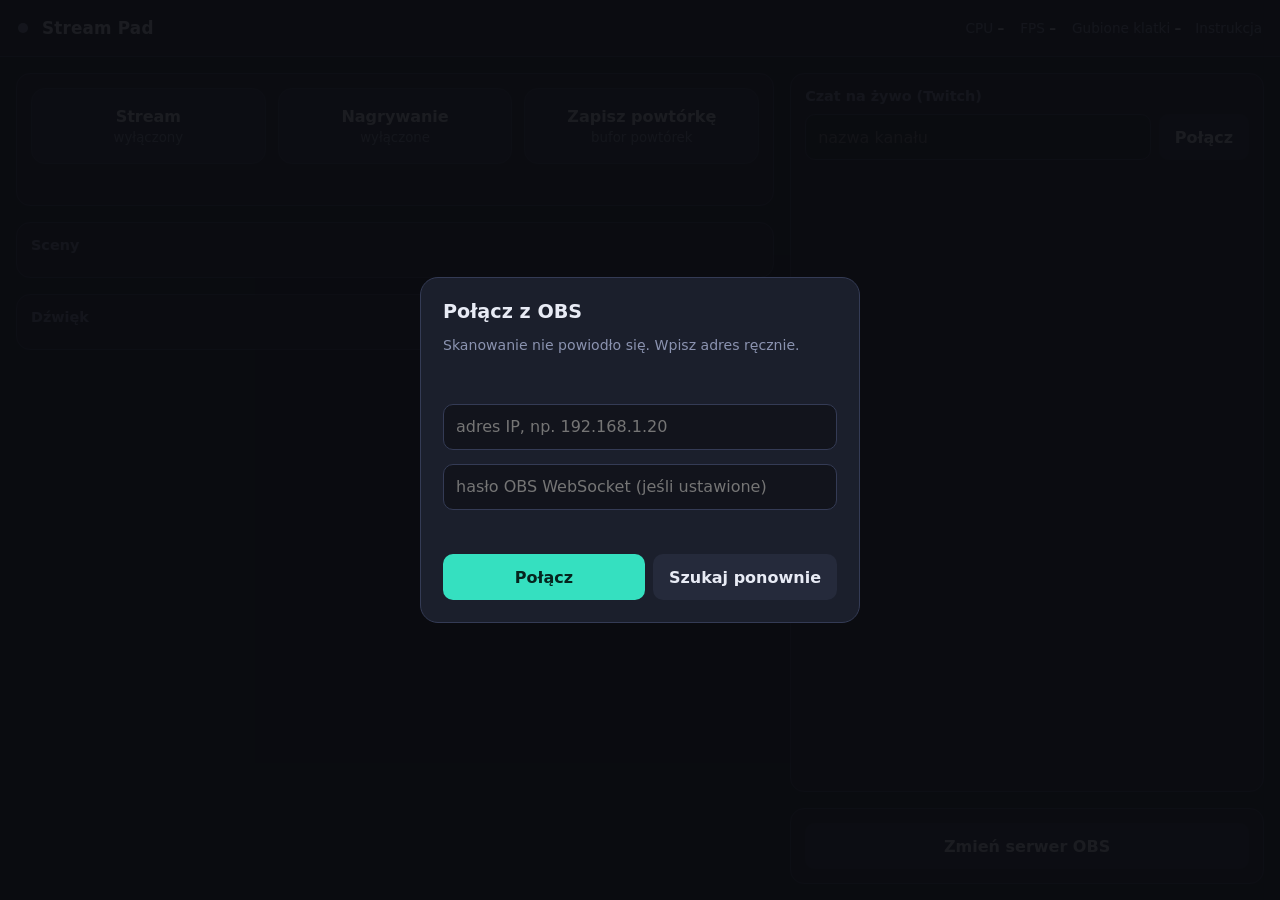
==== src/static/index.html @ 3b1bc2ef "initial, first version" ====
<!DOCTYPE html>
<html lang="pl">
<head>
<meta charset="utf-8">
<meta name="viewport" content="width=device-width, initial-scale=1, viewport-fit=cover">
<meta name="theme-color" content="#12141c">
<meta name="mobile-web-app-capable" content="yes">
<meta name="apple-mobile-web-app-capable" content="yes">
<meta name="apple-mobile-web-app-status-bar-style" content="black-translucent">
<title>Stream Pad</title>
<style>
:root{
  --ink:#12141c; --panel:#1b1f2c; --pad:#252a3b; --pad-hi:#303650; --line:#343b55;
  --text:#e8ebf5; --dim:#8b93b0; --live:#ff4560; --on:#35e0c0; --warn:#ffb547;
  --r:14px;
  font-family: system-ui,-apple-system,"Segoe UI",Roboto,sans-serif;
}
*{box-sizing:border-box;margin:0;-webkit-tap-highlight-color:transparent}
html,body{height:100%;overscroll-behavior-y:none}
@supports (height:100dvh){html,body{height:100dvh}}
body{background:var(--ink);color:var(--text);display:flex;flex-direction:column;
  padding:env(safe-area-inset-top) env(safe-area-inset-right) env(safe-area-inset-bottom) env(safe-area-inset-left)}
button{font:inherit;color:inherit;cursor:pointer;border:0;background:none;touch-action:manipulation;-webkit-user-select:none;user-select:none}
button:focus-visible,input:focus-visible{outline:2px solid var(--on);outline-offset:2px}

header{display:flex;align-items:center;gap:14px;padding:12px 18px;background:var(--panel);border-bottom:1px solid var(--line)}
header h1{font-size:1.05rem;font-weight:700;letter-spacing:.2px}
.dot{width:10px;height:10px;border-radius:50%;background:var(--dim)}
.dot.ok{background:var(--on);box-shadow:0 0 8px var(--on)}
.helplink{color:var(--dim);font-size:.85rem;text-decoration:none;padding:8px 0}
.helplink:hover{color:var(--text)}
.stats{margin-left:auto;display:flex;gap:16px;color:var(--dim);font-size:.85rem;font-variant-numeric:tabular-nums}
.stats b{color:var(--text);font-weight:600}

main{flex:1;min-height:0;display:grid;grid-template-columns:minmax(0,1.6fr) minmax(280px,1fr);gap:16px;padding:16px}
.col{display:flex;flex-direction:column;gap:16px;min-height:0;overflow-y:auto}
section{background:var(--panel);border:1px solid var(--line);border-radius:var(--r);padding:14px}
section h2{font-size:.9rem;font-weight:600;color:var(--dim);margin-bottom:10px}

.controls{display:grid;grid-template-columns:repeat(3,1fr);gap:12px}
.big{padding:18px 10px;border-radius:var(--r);background:var(--pad);border:1px solid var(--line);
  font-weight:600;display:flex;flex-direction:column;gap:4px;align-items:center;transition:transform .08s,background .15s}
.big small{color:var(--dim);font-weight:400;font-variant-numeric:tabular-nums}
.big:active{transform:scale(.96)}
.big.live{background:var(--live);border-color:var(--live)}
.big.live small{color:#fff}
.big.rec{background:#8f1f33;border-color:var(--live)}
.big:disabled{opacity:.4;cursor:not-allowed}

.scenes{display:grid;grid-template-columns:repeat(auto-fill,minmax(150px,1fr));gap:12px}
.scene{min-height:84px;padding:12px;border-radius:var(--r);background:var(--pad);border:2px solid transparent;
  font-weight:600;text-align:left;overflow-wrap:anywhere;transition:transform .08s,background .15s}
@media (hover:hover){.scene:hover{background:var(--pad-hi)}}
.scene:active{transform:scale(.96)}
.scene.active{border-color:var(--on);background:#1e3a3a;box-shadow:inset 0 0 0 1px var(--on)}

.audio{display:flex;flex-direction:column;gap:10px}
.ch{display:grid;grid-template-columns:auto 1fr;gap:12px;align-items:center}
.mute{width:100px;min-height:48px;padding:10px 6px;border-radius:10px;background:var(--pad);border:1px solid var(--line);font-size:.85rem;font-weight:600}
.mute.muted{background:#5c2432;border-color:var(--live);color:#ffd0d8}
.ch .name{font-size:.8rem;color:var(--dim);margin-bottom:4px;overflow:hidden;text-overflow:ellipsis;white-space:nowrap}
input[type=range]{width:100%;height:36px;accent-color:var(--on);touch-action:pan-y}

.chat{flex:1;min-height:0;display:flex;flex-direction:column}
.chat-head{display:flex;gap:8px;margin-bottom:10px}
input[type=text],input[type=password]{flex:1;min-width:0;padding:10px 12px;border-radius:10px;border:1px solid var(--line);
  background:var(--ink);color:var(--text);font:inherit;font-size:16px;min-height:46px}
.btn{min-height:46px;padding:10px 16px;border-radius:10px;background:var(--on);color:#06241e;font-weight:700}
.btn.ghost{background:var(--pad);color:var(--text);font-weight:600}
#chatlog{flex:1;min-height:200px;overflow-y:auto;display:flex;flex-direction:column;gap:6px;font-size:.92rem;line-height:1.35}
#chatlog .m b{margin-right:6px}
#chatlog .sys{color:var(--dim);font-style:italic}

#connect{position:fixed;inset:0;background:rgba(10,11,16,.92);display:flex;overflow-y:auto;padding:20px;z-index:10}
#connect[hidden]{display:none}
.card{margin:auto;width:min(440px,100%);background:var(--panel);border:1px solid var(--line);border-radius:18px;padding:22px;display:flex;flex-direction:column;gap:14px}
.card h2{font-size:1.2rem;color:var(--text);margin:0}
.chips{display:flex;flex-wrap:wrap;gap:8px;min-height:36px;align-items:center}
.chip{min-height:44px;padding:10px 16px;border-radius:999px;background:var(--pad);border:1px solid var(--line);font-size:.9rem}
.chip.sel{border-color:var(--on);color:var(--on)}
.msg{color:var(--dim);font-size:.88rem;min-height:1.2em}
.msg.err{color:var(--live)}

#toast{position:fixed;left:50%;bottom:calc(24px + env(safe-area-inset-bottom));max-width:90vw;text-align:center;transform:translateX(-50%);background:var(--pad-hi);padding:10px 16px;border-radius:10px;opacity:0;pointer-events:none;transition:opacity .2s}
#toast.show{opacity:1}

@media (max-width:820px){
  html,body{height:auto;min-height:100dvh}
  header{padding:10px 12px;gap:10px}
  header h1{font-size:1rem}
  .stats{gap:10px;font-size:.78rem}
  .stats span:last-child{display:none}
  main{grid-template-columns:1fr;padding:10px;gap:12px}
  .col{overflow:visible;gap:12px}
  section{padding:12px}
  .controls{grid-template-columns:1fr 1fr;gap:10px}
  #b-replay{grid-column:1/-1;flex-direction:row;justify-content:center;gap:10px;padding:14px 10px}
  .scenes{grid-template-columns:repeat(auto-fill,minmax(130px,1fr));gap:10px}
  .scene{min-height:76px}
  .chat{flex:none}
  #chatlog{flex:none;height:min(50dvh,420px);min-height:0}
  .ch{grid-template-columns:100px 1fr}
}
@media (prefers-reduced-motion:reduce){*{transition:none!important}}
</style>
</head>
<body>

<header>
  <span class="dot" id="dot"></span>
  <h1>Stream Pad</h1>
  <div class="stats">
    <span>CPU <b id="st-cpu">–</b></span>
    <span>FPS <b id="st-fps">–</b></span>
    <span>Gubione klatki <b id="st-drop">–</b></span>
  </div>
  <a class="helplink" href="/help" target="_blank" rel="noopener">Instrukcja</a>
</header>

<main>
  <div class="col">
    <section>
      <div class="controls">
        <button class="big" id="b-stream">Stream <small id="t-stream">wyłączony</small></button>
        <button class="big" id="b-rec">Nagrywanie <small id="t-rec">wyłączone</small></button>
        <button class="big" id="b-replay">Zapisz powtórkę <small>bufor powtórek</small></button>
      </div>
    <div class="msg" id="rec-dir" style="margin-top:10px"></div>
    </section>
    <section>
      <h2>Sceny</h2>
      <div class="scenes" id="scenes"></div>
    </section>
    <section>
      <h2>Dźwięk</h2>
      <div class="audio" id="audio"></div>
    </section>
  </div>

  <div class="col">
    <section class="chat">
      <h2>Czat na żywo (Twitch)</h2>
      <div class="chat-head">
        <input type="text" id="chan" placeholder="nazwa kanału" autocomplete="off" autocapitalize="off" autocorrect="off" spellcheck="false">
        <button class="btn ghost" id="chan-go">Połącz</button>
      </div>
      <div id="chatlog"></div>
    </section>
    <section>
      <button class="btn ghost" id="b-reconf" style="width:100%">Zmień serwer OBS</button>
    </section>
  </div>
</main>

<div id="connect">
  <div class="card">
    <h2>Połącz z OBS</h2>
    <div>
      <div class="msg" id="scan-msg">Szukam OBS w sieci…</div>
      <div class="chips" id="found"></div>
    </div>
    <input type="text" id="host" placeholder="adres IP, np. 192.168.1.20" autocomplete="off" autocapitalize="off" autocorrect="off" spellcheck="false" inputmode="url">
    <input type="password" id="pass" placeholder="hasło OBS WebSocket (jeśli ustawione)" autocomplete="off">
    <div class="msg" id="conn-msg"></div>
    <div style="display:flex;gap:8px">
      <button class="btn" id="go" style="flex:1">Połącz</button>
      <button class="btn ghost" id="rescan">Szukaj ponownie</button>
    </div>
  </div>
</div>

<div id="toast"></div>

<script>
"use strict";
const $ = id => document.getElementById(id);
const store = {
  get(k){ try{ return localStorage.getItem(k) || ""; }catch{ return ""; } },
  set(k,v){ try{ localStorage.setItem(k,v); }catch{} }
};
function toast(t){ const e=$("toast"); e.textContent=t; e.classList.add("show"); clearTimeout(toast.t); toast.t=setTimeout(()=>e.classList.remove("show"),2200); }

/* ---------- SHA-256 (fallback: crypto.subtle is missing on http:// in LAN) ---------- */
const K=[],H0=[];
for(let c=2,n=0;n<64;c++){let p=true;for(let d=2;d*d<=c;d++)if(c%d===0){p=false;break}
  if(p){ if(n<8)H0[n]=(Math.pow(c,.5)*2**32)|0; K[n++]=(Math.pow(c,1/3)*2**32)|0; }}
const ror=(x,n)=>(x>>>n)|(x<<(32-n));
function sha256Sync(msg){
  const l=msg.length,n=((l+9+63)>>6)<<6,b=new Uint8Array(n);
  b.set(msg);b[l]=0x80;const dv=new DataView(b.buffer);
  dv.setUint32(n-8,Math.floor(l*8/2**32));dv.setUint32(n-4,(l*8)>>>0);
  let h=H0.slice();const w=new Array(64);
  for(let i=0;i<n;i+=64){
    for(let t=0;t<16;t++)w[t]=dv.getUint32(i+4*t);
    for(let t=16;t<64;t++){
      const a=w[t-15],c=w[t-2];
      w[t]=(w[t-16]+(ror(a,7)^ror(a,18)^(a>>>3))+w[t-7]+(ror(c,17)^ror(c,19)^(c>>>10)))|0;
    }
    let [a,b2,c,d,e,f,g,hh]=h;
    for(let t=0;t<64;t++){
      const t1=(hh+(ror(e,6)^ror(e,11)^ror(e,25))+((e&f)^(~e&g))+K[t]+w[t])|0;
      const t2=((ror(a,2)^ror(a,13)^ror(a,22))+((a&b2)^(a&c)^(b2&c)))|0;
      hh=g;g=f;f=e;e=(d+t1)|0;d=c;c=b2;b2=a;a=(t1+t2)|0;
    }
    h=[a,b2,c,d,e,f,g,hh].map((x,j)=>(h[j]+x)|0);
  }
  const out=new Uint8Array(32),ov=new DataView(out.buffer);
  h.forEach((x,i)=>ov.setUint32(i*4,x));
  return out;
}
async function sha256(str){
  const data=new TextEncoder().encode(str);
  if(window.crypto&&crypto.subtle) return new Uint8Array(await crypto.subtle.digest("SHA-256",data));
  return sha256Sync(data);
}
const b64=u8=>btoa(String.fromCharCode(...u8));
async function obsAuth(password,salt,challenge){
  const secret=b64(await sha256(password+salt));
  return b64(await sha256(secret+challenge));
}

/* ---------- OBS WebSocket v5 ---------- */
class OBS{
  constructor(){ this.ws=null; this.pending=new Map(); this.id=0; this.handlers={}; }
  on(ev,fn){ this.handlers[ev]=fn; }
  connect(host,password){
    return new Promise((resolve,reject)=>{
      let done=false;
      const ws=this.ws=new WebSocket(`ws://${host}:${CFG.obsPort}`);
      const fail=m=>{ if(!done){done=true;reject(new Error(m));} };
      ws.onerror=()=>fail("Nie można połączyć z "+host+":"+CFG.obsPort);
      ws.onclose=e=>{
        for(const p of this.pending.values())p.reject(new Error("rozłączono"));
        this.pending.clear();
        if(!done){ fail(e.code===4009?"Złe hasło":"Połączenie zamknięte ("+e.code+")"); }
        else this.handlers.close&&this.handlers.close();
      };
      ws.onmessage=async ev=>{
        const m=JSON.parse(ev.data);
        if(m.op===0){
          const d={rpcVersion:1,eventSubscriptions:2047};
          if(m.d.authentication){
            if(!password){ fail("OBS wymaga hasła"); ws.close(); return; }
            d.authentication=await obsAuth(password,m.d.authentication.salt,m.d.authentication.challenge);
          }
          ws.send(JSON.stringify({op:1,d}));
        }else if(m.op===2){ done=true; resolve(); }
        else if(m.op===5){ this.handlers[m.d.eventType]&&this.handlers[m.d.eventType](m.d.eventData||{}); }
        else if(m.op===7){
          const p=this.pending.get(m.d.requestId); if(!p)return;
          this.pending.delete(m.d.requestId);
          m.d.requestStatus.result?p.resolve(m.d.responseData||{}):p.reject(new Error(m.d.requestStatus.comment||"błąd"));
        }
      };
    });
  }
  req(type,data){
    return new Promise((resolve,reject)=>{
      if(!this.ws||this.ws.readyState!==1)return reject(new Error("brak połączenia"));
      const id=String(++this.id);
      this.pending.set(id,{resolve,reject});
      this.ws.send(JSON.stringify({op:6,d:{requestType:type,requestId:id,requestData:data}}));
    });
  }
  close(){ if(this.ws){ this.ws.onclose=null; this.ws.close(); } }
}
const CFG={obsPort:4455,recordDir:"",recordFilenameFormat:"",twitchChannel:""};
const obs=new OBS();
let connected=false, wantConnected=false, timers=[], retry=null;

/* ---------- UI state ---------- */
const state={scene:"",scenes:[],streaming:false,recording:false,inputs:[]};

function renderScenes(){
  const box=$("scenes"); box.replaceChildren();
  state.scenes.forEach(name=>{
    const b=document.createElement("button");
    b.className="scene"+(name===state.scene?" active":"");
    b.textContent=name;
    b.onclick=()=>obs.req("SetCurrentProgramScene",{sceneName:name}).catch(e=>toast(e.message));
    box.append(b);
  });
}
function renderOutputs(){
  $("b-stream").classList.toggle("live",state.streaming);
  $("t-stream").textContent=state.streaming?"NA ŻYWO":"wyłączony";
  $("b-rec").classList.toggle("rec",state.recording);
  $("t-rec").textContent=state.recording?"nagrywa":"wyłączone";
}
function renderAudio(){
  const box=$("audio"); box.replaceChildren();
  if(!state.inputs.length){ box.textContent="Brak skonfigurowanych urządzeń audio."; box.className="audio msg"; return; }
  box.className="audio";
  state.inputs.forEach(inp=>{
    const row=document.createElement("div"); row.className="ch";
    const mute=document.createElement("button");
    mute.className="mute"+(inp.muted?" muted":""); mute.textContent=inp.muted?"Wyciszony":"Włączony";
    mute.onclick=()=>obs.req("ToggleInputMute",{inputName:inp.name}).catch(e=>toast(e.message));
    const right=document.createElement("div");
    const nm=document.createElement("div"); nm.className="name"; nm.textContent=inp.name;
    const rg=document.createElement("input"); rg.type="range"; rg.min=0; rg.max=100; rg.value=Math.round(Math.cbrt(inp.vol)*100);
    rg.setAttribute("aria-label","Głośność: "+inp.name);
    rg.oninput=()=>{ const v=Math.pow(rg.value/100,3); inp.vol=v; obs.req("SetInputVolume",{inputName:inp.name,inputVolumeMul:v}).catch(()=>{}); };
    inp.slider=rg; inp.btn=mute;
    right.append(nm,rg); row.append(mute,right); box.append(row);
  });
}

async function loadAll(){
  const sl=await obs.req("GetSceneList");
  state.scene=sl.currentProgramSceneName;
  state.scenes=sl.scenes.map(s=>s.sceneName).reverse();
  renderScenes();
  const [ss,rs]=await Promise.all([obs.req("GetStreamStatus"),obs.req("GetRecordStatus")]);
  state.streaming=ss.outputActive; state.recording=rs.outputActive; renderOutputs();
  const sp=await obs.req("GetSpecialInputs");
  const names=[...new Set(Object.values(sp).filter(Boolean))];
  state.inputs=[];
  for(const name of names){
    try{
      const [m,v]=await Promise.all([obs.req("GetInputMute",{inputName:name}),obs.req("GetInputVolume",{inputName:name})]);
      state.inputs.push({name,muted:m.inputMuted,vol:v.inputVolumeMul});
    }catch{}
  }
  renderAudio();
}

async function poll(){
  try{
    const s=await obs.req("GetStats");
    $("st-cpu").textContent=s.cpuUsage.toFixed(1)+"%";
    $("st-fps").textContent=s.activeFps.toFixed(0);
    $("st-drop").textContent=s.outputSkippedFrames+"/"+s.outputTotalFrames;
    if(state.streaming){ const o=await obs.req("GetStreamStatus"); $("t-stream").textContent="NA ŻYWO "+o.outputTimecode.split(".")[0]; }
    if(state.recording){ const o=await obs.req("GetRecordStatus"); $("t-rec").textContent="nagrywa "+o.outputTimecode.split(".")[0]; }
  }catch{}
}

obs.on("CurrentProgramSceneChanged",d=>{ state.scene=d.sceneName; renderScenes(); });
obs.on("SceneListChanged",()=>loadAll().catch(()=>{}));
obs.on("StreamStateChanged",d=>{ state.streaming=d.outputActive; renderOutputs(); });
obs.on("RecordStateChanged",d=>{ state.recording=d.outputActive; renderOutputs(); });
obs.on("InputMuteStateChanged",d=>{ const i=state.inputs.find(x=>x.name===d.inputName); if(i){ i.muted=d.inputMuted; i.btn.className="mute"+(i.muted?" muted":""); i.btn.textContent=i.muted?"Wyciszony":"Włączony"; }});
obs.on("InputVolumeChanged",d=>{ const i=state.inputs.find(x=>x.name===d.inputName); if(i&&document.activeElement!==i.slider){ i.vol=d.inputVolumeMul; i.slider.value=Math.round(Math.cbrt(i.vol)*100); }});
obs.on("ReplayBufferSaved",()=>toast("Powtórka zapisana"));
obs.on("close",()=>{
  connected=false; timers.forEach(clearInterval); timers=[];
  $("dot").classList.remove("ok");
  $("connect").hidden=false; setConnMsg("Rozłączono. Próbuję ponownie…",true);
  retry=setTimeout(()=>doConnect(true),3000);
});

$("b-stream").onclick=()=>{
  // potwierdzenie chroni przed przypadkowym dotknięciem na ekranie dotykowym
  if(!confirm(state.streaming?"Zakończyć stream?":"Rozpocząć stream?"))return;
  obs.req("ToggleStream").catch(e=>toast(e.message));
};
async function applyRecordSettings(){
  if(CFG.recordDir){
    try{ await obs.req("SetRecordDirectory",{recordDirectory:CFG.recordDir}); }
    catch{
      // starsze OBS (bez SetRecordDirectory): ustaw w profilu tryb prosty i zaawansowany
      try{
        await obs.req("SetProfileParameter",{parameterCategory:"SimpleOutput",parameterName:"FilePath",parameterValue:CFG.recordDir});
        await obs.req("SetProfileParameter",{parameterCategory:"AdvOut",parameterName:"RecFilePath",parameterValue:CFG.recordDir});
      }catch(e){ toast("Nie udało się ustawić katalogu nagrań: "+e.message); }
    }
  }
  if(CFG.recordFilenameFormat){
    try{ await obs.req("SetProfileParameter",{parameterCategory:"Output",parameterName:"FilenameFormatting",parameterValue:CFG.recordFilenameFormat}); }
    catch(e){ toast("Nie udało się ustawić nazwy pliku: "+e.message); }
  }
}
$("b-rec").onclick=async()=>{
  try{
    if(!state.recording) await applyRecordSettings();
    await obs.req("ToggleRecord");
  }catch(e){ toast(e.message); }
};
$("b-replay").onclick=()=>obs.req("SaveReplayBuffer").catch(()=>toast("Włącz bufor powtórek w OBS"));

/* ---------- connection dialog ---------- */
function setConnMsg(t,err){ const e=$("conn-msg"); e.textContent=t; e.className="msg"+(err?" err":""); }

async function doConnect(silent){
  const host=$("host").value.trim(), pass=$("pass").value;
  if(!host){ setConnMsg("Podaj adres serwera OBS.",true); return; }
  clearTimeout(retry);
  setConnMsg("Łączę…");
  try{
    await obs.connect(host,pass);
  }catch(e){
    setConnMsg(e.message,true);
    if(silent) retry=setTimeout(()=>doConnect(true),4000);
    return;
  }
  store.set("host",host); store.set("pass",pass);
  connected=true; wantConnected=true; keepAwake(); $("dot").classList.add("ok"); $("connect").hidden=true; setConnMsg("");
  try{ await loadAll(); }catch(e){ toast(e.message); }
  poll(); timers.push(setInterval(poll,2000));
}

async function discover(){
  $("scan-msg").textContent="Szukam OBS w sieci…"; $("found").replaceChildren();
  try{
    const r=await fetch("/api/discover"); const list=await r.json();
    $("scan-msg").textContent=list.length?"Znaleziono OBS:":"Nie znaleziono OBS. Wpisz adres ręcznie i sprawdź, czy serwer WebSocket jest włączony (Narzędzia → Ustawienia serwera WebSocket).";
    list.forEach(ip=>{
      const c=document.createElement("button"); c.className="chip"; c.textContent=ip;
      c.onclick=()=>{ $("host").value=ip; document.querySelectorAll(".chip").forEach(x=>x.classList.remove("sel")); c.classList.add("sel"); };
      $("found").append(c);
    });
    return list;
  }catch{ $("scan-msg").textContent="Skanowanie nie powiodło się. Wpisz adres ręcznie."; return []; }
}

$("go").onclick=()=>doConnect(false);
$("rescan").onclick=discover;
$("pass").addEventListener("keydown",e=>{ if(e.key==="Enter")doConnect(false); });
$("b-reconf").onclick=()=>{ wantConnected=false; clearTimeout(retry); obs.close(); connected=false; timers.forEach(clearInterval); timers=[]; $("dot").classList.remove("ok"); $("connect").hidden=false; discover(); };

/* ---------- Twitch chat (anonymous, read-only) ---------- */
let irc=null;
function chatLine(user,color,text,sys){
  const log=$("chatlog"), el=document.createElement("div");
  const stick=log.scrollTop+log.clientHeight>=log.scrollHeight-40;
  if(sys){ el.className="sys"; el.textContent=text; }
  else{
    el.className="m"; const b=document.createElement("b"); b.textContent=user; if(color)b.style.color=color;
    el.append(b,document.createTextNode(text));
  }
  log.append(el);
  while(log.children.length>300)log.firstChild.remove();
  if(stick)log.scrollTop=log.scrollHeight;
}
let chatTries=0, chatTimer=null;
function joinChat(channel,retry){
  channel=channel.trim().replace(/^#/,"").replace(/[?#].*$/,"").replace(/\/+$/,"").split("/").pop().replace(/^[@#]/,"").toLowerCase();
  if(!/^[a-z0-9_]{3,25}$/.test(channel)){ chatLine("","","Nieprawidłowa nazwa kanału. Wpisz samą nazwę, np. mr3xw.",true); return; }
  $("chan").value=channel;
  store.set("chan",channel);
  clearTimeout(chatTimer);
  if(irc){ irc.onclose=null; irc.onerror=null; irc.close(); }
  if(!retry){ chatTries=0; chatLine("","","Łączę z #"+channel+"…",true); }
  let joined=false;
  const ws=irc=new WebSocket("wss://irc-ws.chat.twitch.tv:443");
  ws.onopen=()=>{ ws.send("CAP REQ :twitch.tv/tags"); ws.send("PASS SCHMOOPIISFAKE"); ws.send("NICK justinfan"+Math.floor(Math.random()*90000+10000)); ws.send("JOIN #"+channel); };
  ws.onmessage=ev=>{
    ev.data.split("\r\n").filter(Boolean).forEach(line=>{
      if(line.startsWith("PING")){ ws.send("PONG :tmi.twitch.tv"); return; }
      if(!joined&&(/ 366 /.test(line)||/ JOIN #/.test(line))){ joined=true; chatTries=0; chatLine("","","Połączono z #"+channel,true); return; }
      const n=line.match(/NOTICE \S+ :(.*)$/);
      if(n){ chatLine("","","Twitch: "+n[1],true); return; }
      const m=line.match(/^@(\S+) :([^!]+)![^ ]+ PRIVMSG #\S+ :(.*)$/);
      if(!m)return;
      const tags=Object.fromEntries(m[1].split(";").map(t=>t.split("=")));
      chatLine(tags["display-name"]||m[2],tags.color,m[3]);
    });
  };
  setTimeout(()=>{ if(irc===ws&&!joined)chatLine("","","Brak odpowiedzi od Twitcha. Sprawdź nazwę kanału i połączenie z internetem.",true); },10000);
  ws.onclose=e=>{
    if(irc!==ws)return;
    chatTries++;
    if(chatTries>5){ chatLine("","","Nie udało się połączyć z Twitchem (kod "+e.code+"). Sprawdź internet, blokery reklam/VPN i nazwę kanału, potem kliknij Połącz.",true); return; }
    const wait=Math.min(30,5*chatTries);
    chatLine("","","Rozłączono (kod "+e.code+"). Ponawiam za "+wait+" s…",true);
    chatTimer=setTimeout(()=>{ if(irc===ws)joinChat(channel,true); },wait*1000);
  };
}
$("chan-go").onclick=()=>joinChat($("chan").value);
$("chan").addEventListener("keydown",e=>{ if(e.key==="Enter")joinChat($("chan").value); });

/* ---------- mobile: wibracja, wybudzanie, powrót z tła ---------- */
document.addEventListener("click",e=>{
  if(navigator.vibrate&&e.target.closest("button.scene,button.big,button.mute"))navigator.vibrate(12);
});
let wakeLock=null;
async function keepAwake(){
  // działa tylko w bezpiecznym kontekście (https lub localhost); w LAN po http brak API i nic się nie dzieje
  try{ if("wakeLock" in navigator&&document.visibilityState==="visible")wakeLock=await navigator.wakeLock.request("screen"); }catch{}
}
document.addEventListener("visibilitychange",()=>{
  if(document.visibilityState!=="visible")return;
  // przeglądarki mobilne zrywają WebSockety w tle, więc po powrocie łączymy ponownie
  if(wantConnected){
    if(connected&&obs.ws&&obs.ws.readyState===1){ loadAll().catch(()=>{}); poll(); keepAwake(); }
    else{ clearTimeout(retry); doConnect(true); }
  }
  if(irc&&irc.readyState>1&&$("chan").value)joinChat($("chan").value);
});

/* ---------- start ---------- */
(async function init(){
  try{
    Object.assign(CFG,await (await fetch("/api/config")).json());
    $("rec-dir").textContent=CFG.recordDir?"Nagrania trafiają do: "+CFG.recordDir:"Katalog nagrań: ustawienie z OBS";
  }catch{}
  $("host").value=store.get("host"); $("pass").value=store.get("pass"); $("chan").value=store.get("chan");
  if(!$("chan").value&&CFG.twitchChannel)$("chan").value=CFG.twitchChannel;
  if($("chan").value)joinChat($("chan").value);
  const found=await discover();
  if(!$("host").value && found.length) $("host").value=found[0];
  if($("host").value) doConnect(false);
})();
</script>
</body>
</html>
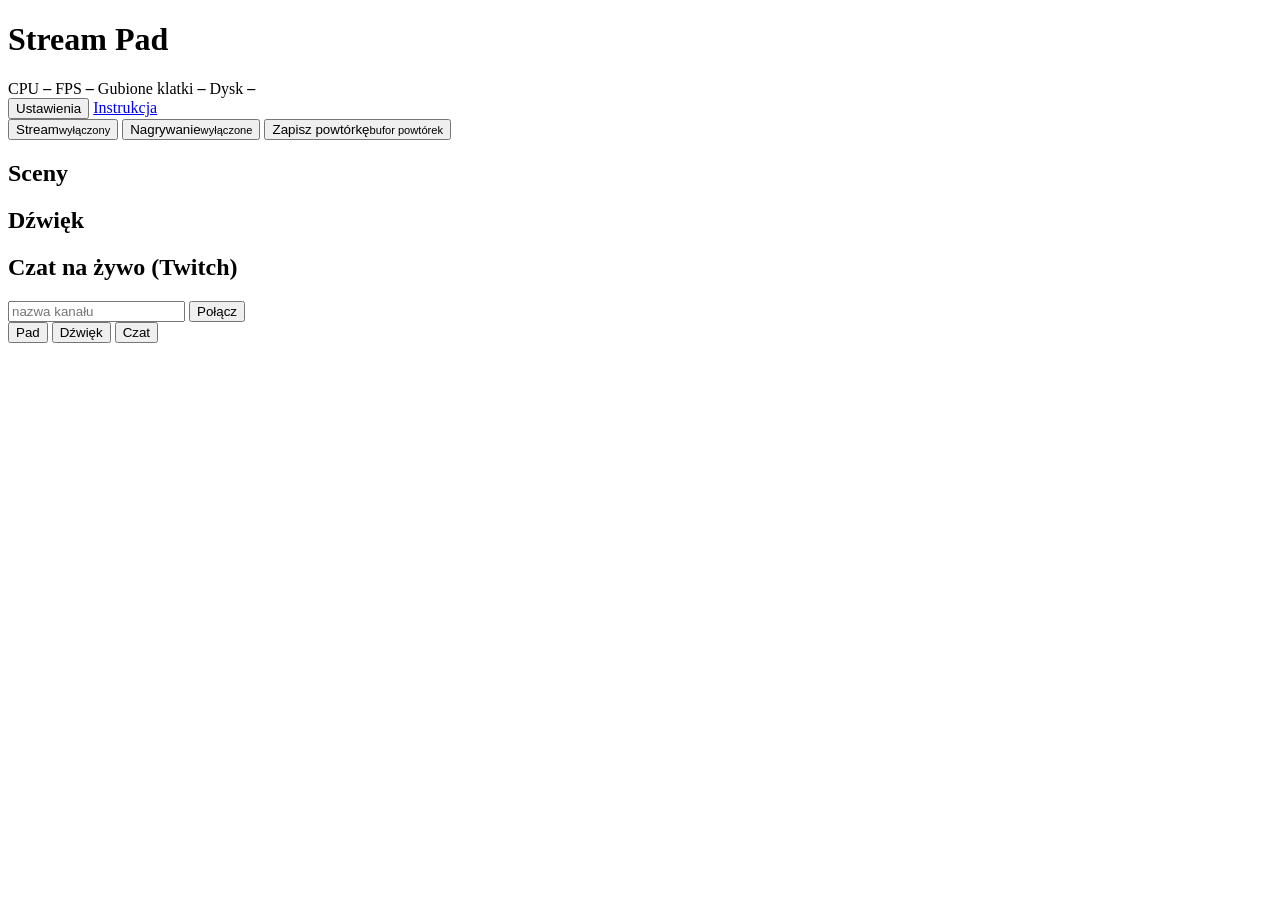
==== commit b40359f3: "Polished version, still in development" ====
--- a/src/static/index.html
+++ b/src/static/index.html
@@ -8,500 +8,103 @@
 <meta name="apple-mobile-web-app-capable" content="yes">
 <meta name="apple-mobile-web-app-status-bar-style" content="black-translucent">
 <title>Stream Pad</title>
-<style>
-:root{
-  --ink:#12141c; --panel:#1b1f2c; --pad:#252a3b; --pad-hi:#303650; --line:#343b55;
-  --text:#e8ebf5; --dim:#8b93b0; --live:#ff4560; --on:#35e0c0; --warn:#ffb547;
-  --r:14px;
-  font-family: system-ui,-apple-system,"Segoe UI",Roboto,sans-serif;
-}
-*{box-sizing:border-box;margin:0;-webkit-tap-highlight-color:transparent}
-html,body{height:100%;overscroll-behavior-y:none}
-@supports (height:100dvh){html,body{height:100dvh}}
-body{background:var(--ink);color:var(--text);display:flex;flex-direction:column;
-  padding:env(safe-area-inset-top) env(safe-area-inset-right) env(safe-area-inset-bottom) env(safe-area-inset-left)}
-button{font:inherit;color:inherit;cursor:pointer;border:0;background:none;touch-action:manipulation;-webkit-user-select:none;user-select:none}
-button:focus-visible,input:focus-visible{outline:2px solid var(--on);outline-offset:2px}
-
-header{display:flex;align-items:center;gap:14px;padding:12px 18px;background:var(--panel);border-bottom:1px solid var(--line)}
-header h1{font-size:1.05rem;font-weight:700;letter-spacing:.2px}
-.dot{width:10px;height:10px;border-radius:50%;background:var(--dim)}
-.dot.ok{background:var(--on);box-shadow:0 0 8px var(--on)}
-.helplink{color:var(--dim);font-size:.85rem;text-decoration:none;padding:8px 0}
-.helplink:hover{color:var(--text)}
-.stats{margin-left:auto;display:flex;gap:16px;color:var(--dim);font-size:.85rem;font-variant-numeric:tabular-nums}
-.stats b{color:var(--text);font-weight:600}
-
-main{flex:1;min-height:0;display:grid;grid-template-columns:minmax(0,1.6fr) minmax(280px,1fr);gap:16px;padding:16px}
-.col{display:flex;flex-direction:column;gap:16px;min-height:0;overflow-y:auto}
-section{background:var(--panel);border:1px solid var(--line);border-radius:var(--r);padding:14px}
-section h2{font-size:.9rem;font-weight:600;color:var(--dim);margin-bottom:10px}
-
-.controls{display:grid;grid-template-columns:repeat(3,1fr);gap:12px}
-.big{padding:18px 10px;border-radius:var(--r);background:var(--pad);border:1px solid var(--line);
-  font-weight:600;display:flex;flex-direction:column;gap:4px;align-items:center;transition:transform .08s,background .15s}
-.big small{color:var(--dim);font-weight:400;font-variant-numeric:tabular-nums}
-.big:active{transform:scale(.96)}
-.big.live{background:var(--live);border-color:var(--live)}
-.big.live small{color:#fff}
-.big.rec{background:#8f1f33;border-color:var(--live)}
-.big:disabled{opacity:.4;cursor:not-allowed}
-
-.scenes{display:grid;grid-template-columns:repeat(auto-fill,minmax(150px,1fr));gap:12px}
-.scene{min-height:84px;padding:12px;border-radius:var(--r);background:var(--pad);border:2px solid transparent;
-  font-weight:600;text-align:left;overflow-wrap:anywhere;transition:transform .08s,background .15s}
-@media (hover:hover){.scene:hover{background:var(--pad-hi)}}
-.scene:active{transform:scale(.96)}
-.scene.active{border-color:var(--on);background:#1e3a3a;box-shadow:inset 0 0 0 1px var(--on)}
-
-.audio{display:flex;flex-direction:column;gap:10px}
-.ch{display:grid;grid-template-columns:auto 1fr;gap:12px;align-items:center}
-.mute{width:100px;min-height:48px;padding:10px 6px;border-radius:10px;background:var(--pad);border:1px solid var(--line);font-size:.85rem;font-weight:600}
-.mute.muted{background:#5c2432;border-color:var(--live);color:#ffd0d8}
-.ch .name{font-size:.8rem;color:var(--dim);margin-bottom:4px;overflow:hidden;text-overflow:ellipsis;white-space:nowrap}
-input[type=range]{width:100%;height:36px;accent-color:var(--on);touch-action:pan-y}
-
-.chat{flex:1;min-height:0;display:flex;flex-direction:column}
-.chat-head{display:flex;gap:8px;margin-bottom:10px}
-input[type=text],input[type=password]{flex:1;min-width:0;padding:10px 12px;border-radius:10px;border:1px solid var(--line);
-  background:var(--ink);color:var(--text);font:inherit;font-size:16px;min-height:46px}
-.btn{min-height:46px;padding:10px 16px;border-radius:10px;background:var(--on);color:#06241e;font-weight:700}
-.btn.ghost{background:var(--pad);color:var(--text);font-weight:600}
-#chatlog{flex:1;min-height:200px;overflow-y:auto;display:flex;flex-direction:column;gap:6px;font-size:.92rem;line-height:1.35}
-#chatlog .m b{margin-right:6px}
-#chatlog .sys{color:var(--dim);font-style:italic}
-
-#connect{position:fixed;inset:0;background:rgba(10,11,16,.92);display:flex;overflow-y:auto;padding:20px;z-index:10}
-#connect[hidden]{display:none}
-.card{margin:auto;width:min(440px,100%);background:var(--panel);border:1px solid var(--line);border-radius:18px;padding:22px;display:flex;flex-direction:column;gap:14px}
-.card h2{font-size:1.2rem;color:var(--text);margin:0}
-.chips{display:flex;flex-wrap:wrap;gap:8px;min-height:36px;align-items:center}
-.chip{min-height:44px;padding:10px 16px;border-radius:999px;background:var(--pad);border:1px solid var(--line);font-size:.9rem}
-.chip.sel{border-color:var(--on);color:var(--on)}
-.msg{color:var(--dim);font-size:.88rem;min-height:1.2em}
-.msg.err{color:var(--live)}
-
-#toast{position:fixed;left:50%;bottom:calc(24px + env(safe-area-inset-bottom));max-width:90vw;text-align:center;transform:translateX(-50%);background:var(--pad-hi);padding:10px 16px;border-radius:10px;opacity:0;pointer-events:none;transition:opacity .2s}
-#toast.show{opacity:1}
-
-@media (max-width:820px){
-  html,body{height:auto;min-height:100dvh}
-  header{padding:10px 12px;gap:10px}
-  header h1{font-size:1rem}
-  .stats{gap:10px;font-size:.78rem}
-  .stats span:last-child{display:none}
-  main{grid-template-columns:1fr;padding:10px;gap:12px}
-  .col{overflow:visible;gap:12px}
-  section{padding:12px}
-  .controls{grid-template-columns:1fr 1fr;gap:10px}
-  #b-replay{grid-column:1/-1;flex-direction:row;justify-content:center;gap:10px;padding:14px 10px}
-  .scenes{grid-template-columns:repeat(auto-fill,minmax(130px,1fr));gap:10px}
-  .scene{min-height:76px}
-  .chat{flex:none}
-  #chatlog{flex:none;height:min(50dvh,420px);min-height:0}
-  .ch{grid-template-columns:100px 1fr}
-}
-@media (prefers-reduced-motion:reduce){*{transition:none!important}}
-</style>
+<link rel="stylesheet" href="/static/css/app.css">
 </head>
-<body>
+<body data-tab="pad">
 
 <header>
-  <span class="dot" id="dot"></span>
+  <span class="dot" id="dot" role="img" aria-label="Stan połączenia z OBS"></span>
   <h1>Stream Pad</h1>
+  <span class="pill live" id="p-live" hidden>live</span>
+  <span class="pill rec" id="p-rec" hidden>rec</span>
   <div class="stats">
     <span>CPU <b id="st-cpu">–</b></span>
     <span>FPS <b id="st-fps">–</b></span>
-    <span>Gubione klatki <b id="st-drop">–</b></span>
+    <span class="opt">Gubione klatki <b id="st-drop">–</b></span>
+    <span class="opt" id="st-disk-wrap">Dysk <b id="st-disk">–</b></span>
   </div>
+  <button class="iconbtn" id="b-settings" type="button">Ustawienia</button>
   <a class="helplink" href="/help" target="_blank" rel="noopener">Instrukcja</a>
 </header>
 
+<div id="banner" hidden role="status">
+  <span id="banner-msg"></span>
+  <button class="linkbtn" id="b-banner-server" type="button">Zmień serwer</button>
+</div>
+
 <main>
   <div class="col">
-    <section>
+    <section data-pane="pad">
       <div class="controls">
-        <button class="big" id="b-stream">Stream <small id="t-stream">wyłączony</small></button>
-        <button class="big" id="b-rec">Nagrywanie <small id="t-rec">wyłączone</small></button>
-        <button class="big" id="b-replay">Zapisz powtórkę <small>bufor powtórek</small></button>
+        <button class="big" id="b-stream" type="button"><span>Stream</span><small id="t-stream">wyłączony</small><small class="hint" id="h-stream"></small></button>
+        <button class="big" id="b-rec" type="button"><span>Nagrywanie</span><small id="t-rec">wyłączone</small><small class="hint" id="h-rec"></small></button>
+        <button class="big" id="b-replay" type="button"><span>Zapisz powtórkę</span><small>bufor powtórek</small></button>
       </div>
-    <div class="msg" id="rec-dir" style="margin-top:10px"></div>
+      <div class="msg" id="rec-dir" style="margin-top:10px"></div>
     </section>
-    <section>
+    <section data-pane="pad">
       <h2>Sceny</h2>
       <div class="scenes" id="scenes"></div>
     </section>
-    <section>
+    <section data-pane="audio">
       <h2>Dźwięk</h2>
       <div class="audio" id="audio"></div>
     </section>
   </div>
 
   <div class="col">
-    <section class="chat">
+    <section class="chat" data-pane="chat">
       <h2>Czat na żywo (Twitch)</h2>
       <div class="chat-head">
-        <input type="text" id="chan" placeholder="nazwa kanału" autocomplete="off" autocapitalize="off" autocorrect="off" spellcheck="false">
-        <button class="btn ghost" id="chan-go">Połącz</button>
+        <input type="text" id="chan" placeholder="nazwa kanału" aria-label="Kanał Twitch" autocomplete="off" autocapitalize="off" autocorrect="off" spellcheck="false">
+        <button class="btn ghost" id="chan-go" type="button">Połącz</button>
       </div>
-      <div id="chatlog"></div>
-    </section>
-    <section>
-      <button class="btn ghost" id="b-reconf" style="width:100%">Zmień serwer OBS</button>
+      <div id="chatlog" aria-live="off"></div>
     </section>
   </div>
 </main>
 
-<div id="connect">
+<nav id="tabbar" aria-label="Widoki">
+  <button type="button" data-tab="pad" class="on" aria-selected="true">Pad</button>
+  <button type="button" data-tab="audio" aria-selected="false">Dźwięk</button>
+  <button type="button" data-tab="chat" aria-selected="false">Czat</button>
+</nav>
+
+<div id="connect" hidden>
   <div class="card">
     <h2>Połącz z OBS</h2>
     <div>
       <div class="msg" id="scan-msg">Szukam OBS w sieci…</div>
       <div class="chips" id="found"></div>
     </div>
-    <input type="text" id="host" placeholder="adres IP, np. 192.168.1.20" autocomplete="off" autocapitalize="off" autocorrect="off" spellcheck="false" inputmode="url">
-    <input type="password" id="pass" placeholder="hasło OBS WebSocket (jeśli ustawione)" autocomplete="off">
+    <input type="text" id="host" placeholder="adres IP, np. 192.168.1.20" aria-label="Adres serwera OBS" autocomplete="off" autocapitalize="off" autocorrect="off" spellcheck="false" inputmode="url">
+    <input type="password" id="pass" placeholder="hasło OBS WebSocket (jeśli ustawione)" aria-label="Hasło OBS WebSocket" autocomplete="off">
     <div class="msg" id="conn-msg"></div>
     <div style="display:flex;gap:8px">
-      <button class="btn" id="go" style="flex:1">Połącz</button>
-      <button class="btn ghost" id="rescan">Szukaj ponownie</button>
+      <button class="btn" id="go" type="button" style="flex:1">Połącz</button>
+      <button class="btn ghost" id="rescan" type="button">Szukaj ponownie</button>
     </div>
   </div>
 </div>
 
-<div id="toast"></div>
+<div class="overlay" id="settings" hidden role="dialog" aria-modal="true" aria-labelledby="settings-title">
+  <div class="sheet">
+    <div class="sheet-head">
+      <h2 id="settings-title">Ustawienia</h2>
+      <a class="helplink" href="/help" target="_blank" rel="noopener" style="display:inline">Instrukcja</a>
+      <button class="btn ghost" id="settings-close" type="button">Zamknij</button>
+    </div>
+    <div class="sheet-body" id="settings-body"></div>
+    <div class="sheet-foot">
+      <span class="msg" id="settings-msg" role="status"></span>
+      <button class="btn ghost" id="settings-cancel" type="button">Anuluj</button>
+      <button class="btn" id="settings-save" type="button">Zapisz zmiany</button>
+    </div>
+  </div>
+</div>
 
-<script>
-"use strict";
-const $ = id => document.getElementById(id);
-const store = {
-  get(k){ try{ return localStorage.getItem(k) || ""; }catch{ return ""; } },
-  set(k,v){ try{ localStorage.setItem(k,v); }catch{} }
-};
-function toast(t){ const e=$("toast"); e.textContent=t; e.classList.add("show"); clearTimeout(toast.t); toast.t=setTimeout(()=>e.classList.remove("show"),2200); }
+<div id="toast" role="status" aria-live="polite"></div>
 
-/* ---------- SHA-256 (fallback: crypto.subtle is missing on http:// in LAN) ---------- */
-const K=[],H0=[];
-for(let c=2,n=0;n<64;c++){let p=true;for(let d=2;d*d<=c;d++)if(c%d===0){p=false;break}
-  if(p){ if(n<8)H0[n]=(Math.pow(c,.5)*2**32)|0; K[n++]=(Math.pow(c,1/3)*2**32)|0; }}
-const ror=(x,n)=>(x>>>n)|(x<<(32-n));
-function sha256Sync(msg){
-  const l=msg.length,n=((l+9+63)>>6)<<6,b=new Uint8Array(n);
-  b.set(msg);b[l]=0x80;const dv=new DataView(b.buffer);
-  dv.setUint32(n-8,Math.floor(l*8/2**32));dv.setUint32(n-4,(l*8)>>>0);
-  let h=H0.slice();const w=new Array(64);
-  for(let i=0;i<n;i+=64){
-    for(let t=0;t<16;t++)w[t]=dv.getUint32(i+4*t);
-    for(let t=16;t<64;t++){
-      const a=w[t-15],c=w[t-2];
-      w[t]=(w[t-16]+(ror(a,7)^ror(a,18)^(a>>>3))+w[t-7]+(ror(c,17)^ror(c,19)^(c>>>10)))|0;
-    }
-    let [a,b2,c,d,e,f,g,hh]=h;
-    for(let t=0;t<64;t++){
-      const t1=(hh+(ror(e,6)^ror(e,11)^ror(e,25))+((e&f)^(~e&g))+K[t]+w[t])|0;
-      const t2=((ror(a,2)^ror(a,13)^ror(a,22))+((a&b2)^(a&c)^(b2&c)))|0;
-      hh=g;g=f;f=e;e=(d+t1)|0;d=c;c=b2;b2=a;a=(t1+t2)|0;
-    }
-    h=[a,b2,c,d,e,f,g,hh].map((x,j)=>(h[j]+x)|0);
-  }
-  const out=new Uint8Array(32),ov=new DataView(out.buffer);
-  h.forEach((x,i)=>ov.setUint32(i*4,x));
-  return out;
-}
-async function sha256(str){
-  const data=new TextEncoder().encode(str);
-  if(window.crypto&&crypto.subtle) return new Uint8Array(await crypto.subtle.digest("SHA-256",data));
-  return sha256Sync(data);
-}
-const b64=u8=>btoa(String.fromCharCode(...u8));
-async function obsAuth(password,salt,challenge){
-  const secret=b64(await sha256(password+salt));
-  return b64(await sha256(secret+challenge));
-}
-
-/* ---------- OBS WebSocket v5 ---------- */
-class OBS{
-  constructor(){ this.ws=null; this.pending=new Map(); this.id=0; this.handlers={}; }
-  on(ev,fn){ this.handlers[ev]=fn; }
-  connect(host,password){
-    return new Promise((resolve,reject)=>{
-      let done=false;
-      const ws=this.ws=new WebSocket(`ws://${host}:${CFG.obsPort}`);
-      const fail=m=>{ if(!done){done=true;reject(new Error(m));} };
-      ws.onerror=()=>fail("Nie można połączyć z "+host+":"+CFG.obsPort);
-      ws.onclose=e=>{
-        for(const p of this.pending.values())p.reject(new Error("rozłączono"));
-        this.pending.clear();
-        if(!done){ fail(e.code===4009?"Złe hasło":"Połączenie zamknięte ("+e.code+")"); }
-        else this.handlers.close&&this.handlers.close();
-      };
-      ws.onmessage=async ev=>{
-        const m=JSON.parse(ev.data);
-        if(m.op===0){
-          const d={rpcVersion:1,eventSubscriptions:2047};
-          if(m.d.authentication){
-            if(!password){ fail("OBS wymaga hasła"); ws.close(); return; }
-            d.authentication=await obsAuth(password,m.d.authentication.salt,m.d.authentication.challenge);
-          }
-          ws.send(JSON.stringify({op:1,d}));
-        }else if(m.op===2){ done=true; resolve(); }
-        else if(m.op===5){ this.handlers[m.d.eventType]&&this.handlers[m.d.eventType](m.d.eventData||{}); }
-        else if(m.op===7){
-          const p=this.pending.get(m.d.requestId); if(!p)return;
-          this.pending.delete(m.d.requestId);
-          m.d.requestStatus.result?p.resolve(m.d.responseData||{}):p.reject(new Error(m.d.requestStatus.comment||"błąd"));
-        }
-      };
-    });
-  }
-  req(type,data){
-    return new Promise((resolve,reject)=>{
-      if(!this.ws||this.ws.readyState!==1)return reject(new Error("brak połączenia"));
-      const id=String(++this.id);
-      this.pending.set(id,{resolve,reject});
-      this.ws.send(JSON.stringify({op:6,d:{requestType:type,requestId:id,requestData:data}}));
-    });
-  }
-  close(){ if(this.ws){ this.ws.onclose=null; this.ws.close(); } }
-}
-const CFG={obsPort:4455,recordDir:"",recordFilenameFormat:"",twitchChannel:""};
-const obs=new OBS();
-let connected=false, wantConnected=false, timers=[], retry=null;
-
-/* ---------- UI state ---------- */
-const state={scene:"",scenes:[],streaming:false,recording:false,inputs:[]};
-
-function renderScenes(){
-  const box=$("scenes"); box.replaceChildren();
-  state.scenes.forEach(name=>{
-    const b=document.createElement("button");
-    b.className="scene"+(name===state.scene?" active":"");
-    b.textContent=name;
-    b.onclick=()=>obs.req("SetCurrentProgramScene",{sceneName:name}).catch(e=>toast(e.message));
-    box.append(b);
-  });
-}
-function renderOutputs(){
-  $("b-stream").classList.toggle("live",state.streaming);
-  $("t-stream").textContent=state.streaming?"NA ŻYWO":"wyłączony";
-  $("b-rec").classList.toggle("rec",state.recording);
-  $("t-rec").textContent=state.recording?"nagrywa":"wyłączone";
-}
-function renderAudio(){
-  const box=$("audio"); box.replaceChildren();
-  if(!state.inputs.length){ box.textContent="Brak skonfigurowanych urządzeń audio."; box.className="audio msg"; return; }
-  box.className="audio";
-  state.inputs.forEach(inp=>{
-    const row=document.createElement("div"); row.className="ch";
-    const mute=document.createElement("button");
-    mute.className="mute"+(inp.muted?" muted":""); mute.textContent=inp.muted?"Wyciszony":"Włączony";
-    mute.onclick=()=>obs.req("ToggleInputMute",{inputName:inp.name}).catch(e=>toast(e.message));
-    const right=document.createElement("div");
-    const nm=document.createElement("div"); nm.className="name"; nm.textContent=inp.name;
-    const rg=document.createElement("input"); rg.type="range"; rg.min=0; rg.max=100; rg.value=Math.round(Math.cbrt(inp.vol)*100);
-    rg.setAttribute("aria-label","Głośność: "+inp.name);
-    rg.oninput=()=>{ const v=Math.pow(rg.value/100,3); inp.vol=v; obs.req("SetInputVolume",{inputName:inp.name,inputVolumeMul:v}).catch(()=>{}); };
-    inp.slider=rg; inp.btn=mute;
-    right.append(nm,rg); row.append(mute,right); box.append(row);
-  });
-}
-
-async function loadAll(){
-  const sl=await obs.req("GetSceneList");
-  state.scene=sl.currentProgramSceneName;
-  state.scenes=sl.scenes.map(s=>s.sceneName).reverse();
-  renderScenes();
-  const [ss,rs]=await Promise.all([obs.req("GetStreamStatus"),obs.req("GetRecordStatus")]);
-  state.streaming=ss.outputActive; state.recording=rs.outputActive; renderOutputs();
-  const sp=await obs.req("GetSpecialInputs");
-  const names=[...new Set(Object.values(sp).filter(Boolean))];
-  state.inputs=[];
-  for(const name of names){
-    try{
-      const [m,v]=await Promise.all([obs.req("GetInputMute",{inputName:name}),obs.req("GetInputVolume",{inputName:name})]);
-      state.inputs.push({name,muted:m.inputMuted,vol:v.inputVolumeMul});
-    }catch{}
-  }
-  renderAudio();
-}
-
-async function poll(){
-  try{
-    const s=await obs.req("GetStats");
-    $("st-cpu").textContent=s.cpuUsage.toFixed(1)+"%";
-    $("st-fps").textContent=s.activeFps.toFixed(0);
-    $("st-drop").textContent=s.outputSkippedFrames+"/"+s.outputTotalFrames;
-    if(state.streaming){ const o=await obs.req("GetStreamStatus"); $("t-stream").textContent="NA ŻYWO "+o.outputTimecode.split(".")[0]; }
-    if(state.recording){ const o=await obs.req("GetRecordStatus"); $("t-rec").textContent="nagrywa "+o.outputTimecode.split(".")[0]; }
-  }catch{}
-}
-
-obs.on("CurrentProgramSceneChanged",d=>{ state.scene=d.sceneName; renderScenes(); });
-obs.on("SceneListChanged",()=>loadAll().catch(()=>{}));
-obs.on("StreamStateChanged",d=>{ state.streaming=d.outputActive; renderOutputs(); });
-obs.on("RecordStateChanged",d=>{ state.recording=d.outputActive; renderOutputs(); });
-obs.on("InputMuteStateChanged",d=>{ const i=state.inputs.find(x=>x.name===d.inputName); if(i){ i.muted=d.inputMuted; i.btn.className="mute"+(i.muted?" muted":""); i.btn.textContent=i.muted?"Wyciszony":"Włączony"; }});
-obs.on("InputVolumeChanged",d=>{ const i=state.inputs.find(x=>x.name===d.inputName); if(i&&document.activeElement!==i.slider){ i.vol=d.inputVolumeMul; i.slider.value=Math.round(Math.cbrt(i.vol)*100); }});
-obs.on("ReplayBufferSaved",()=>toast("Powtórka zapisana"));
-obs.on("close",()=>{
-  connected=false; timers.forEach(clearInterval); timers=[];
-  $("dot").classList.remove("ok");
-  $("connect").hidden=false; setConnMsg("Rozłączono. Próbuję ponownie…",true);
-  retry=setTimeout(()=>doConnect(true),3000);
-});
-
-$("b-stream").onclick=()=>{
-  // potwierdzenie chroni przed przypadkowym dotknięciem na ekranie dotykowym
-  if(!confirm(state.streaming?"Zakończyć stream?":"Rozpocząć stream?"))return;
-  obs.req("ToggleStream").catch(e=>toast(e.message));
-};
-async function applyRecordSettings(){
-  if(CFG.recordDir){
-    try{ await obs.req("SetRecordDirectory",{recordDirectory:CFG.recordDir}); }
-    catch{
-      // starsze OBS (bez SetRecordDirectory): ustaw w profilu tryb prosty i zaawansowany
-      try{
-        await obs.req("SetProfileParameter",{parameterCategory:"SimpleOutput",parameterName:"FilePath",parameterValue:CFG.recordDir});
-        await obs.req("SetProfileParameter",{parameterCategory:"AdvOut",parameterName:"RecFilePath",parameterValue:CFG.recordDir});
-      }catch(e){ toast("Nie udało się ustawić katalogu nagrań: "+e.message); }
-    }
-  }
-  if(CFG.recordFilenameFormat){
-    try{ await obs.req("SetProfileParameter",{parameterCategory:"Output",parameterName:"FilenameFormatting",parameterValue:CFG.recordFilenameFormat}); }
-    catch(e){ toast("Nie udało się ustawić nazwy pliku: "+e.message); }
-  }
-}
-$("b-rec").onclick=async()=>{
-  try{
-    if(!state.recording) await applyRecordSettings();
-    await obs.req("ToggleRecord");
-  }catch(e){ toast(e.message); }
-};
-$("b-replay").onclick=()=>obs.req("SaveReplayBuffer").catch(()=>toast("Włącz bufor powtórek w OBS"));
-
-/* ---------- connection dialog ---------- */
-function setConnMsg(t,err){ const e=$("conn-msg"); e.textContent=t; e.className="msg"+(err?" err":""); }
-
-async function doConnect(silent){
-  const host=$("host").value.trim(), pass=$("pass").value;
-  if(!host){ setConnMsg("Podaj adres serwera OBS.",true); return; }
-  clearTimeout(retry);
-  setConnMsg("Łączę…");
-  try{
-    await obs.connect(host,pass);
-  }catch(e){
-    setConnMsg(e.message,true);
-    if(silent) retry=setTimeout(()=>doConnect(true),4000);
-    return;
-  }
-  store.set("host",host); store.set("pass",pass);
-  connected=true; wantConnected=true; keepAwake(); $("dot").classList.add("ok"); $("connect").hidden=true; setConnMsg("");
-  try{ await loadAll(); }catch(e){ toast(e.message); }
-  poll(); timers.push(setInterval(poll,2000));
-}
-
-async function discover(){
-  $("scan-msg").textContent="Szukam OBS w sieci…"; $("found").replaceChildren();
-  try{
-    const r=await fetch("/api/discover"); const list=await r.json();
-    $("scan-msg").textContent=list.length?"Znaleziono OBS:":"Nie znaleziono OBS. Wpisz adres ręcznie i sprawdź, czy serwer WebSocket jest włączony (Narzędzia → Ustawienia serwera WebSocket).";
-    list.forEach(ip=>{
-      const c=document.createElement("button"); c.className="chip"; c.textContent=ip;
-      c.onclick=()=>{ $("host").value=ip; document.querySelectorAll(".chip").forEach(x=>x.classList.remove("sel")); c.classList.add("sel"); };
-      $("found").append(c);
-    });
-    return list;
-  }catch{ $("scan-msg").textContent="Skanowanie nie powiodło się. Wpisz adres ręcznie."; return []; }
-}
-
-$("go").onclick=()=>doConnect(false);
-$("rescan").onclick=discover;
-$("pass").addEventListener("keydown",e=>{ if(e.key==="Enter")doConnect(false); });
-$("b-reconf").onclick=()=>{ wantConnected=false; clearTimeout(retry); obs.close(); connected=false; timers.forEach(clearInterval); timers=[]; $("dot").classList.remove("ok"); $("connect").hidden=false; discover(); };
-
-/* ---------- Twitch chat (anonymous, read-only) ---------- */
-let irc=null;
-function chatLine(user,color,text,sys){
-  const log=$("chatlog"), el=document.createElement("div");
-  const stick=log.scrollTop+log.clientHeight>=log.scrollHeight-40;
-  if(sys){ el.className="sys"; el.textContent=text; }
-  else{
-    el.className="m"; const b=document.createElement("b"); b.textContent=user; if(color)b.style.color=color;
-    el.append(b,document.createTextNode(text));
-  }
-  log.append(el);
-  while(log.children.length>300)log.firstChild.remove();
-  if(stick)log.scrollTop=log.scrollHeight;
-}
-let chatTries=0, chatTimer=null;
-function joinChat(channel,retry){
-  channel=channel.trim().replace(/^#/,"").replace(/[?#].*$/,"").replace(/\/+$/,"").split("/").pop().replace(/^[@#]/,"").toLowerCase();
-  if(!/^[a-z0-9_]{3,25}$/.test(channel)){ chatLine("","","Nieprawidłowa nazwa kanału. Wpisz samą nazwę, np. mr3xw.",true); return; }
-  $("chan").value=channel;
-  store.set("chan",channel);
-  clearTimeout(chatTimer);
-  if(irc){ irc.onclose=null; irc.onerror=null; irc.close(); }
-  if(!retry){ chatTries=0; chatLine("","","Łączę z #"+channel+"…",true); }
-  let joined=false;
-  const ws=irc=new WebSocket("wss://irc-ws.chat.twitch.tv:443");
-  ws.onopen=()=>{ ws.send("CAP REQ :twitch.tv/tags"); ws.send("PASS SCHMOOPIISFAKE"); ws.send("NICK justinfan"+Math.floor(Math.random()*90000+10000)); ws.send("JOIN #"+channel); };
-  ws.onmessage=ev=>{
-    ev.data.split("\r\n").filter(Boolean).forEach(line=>{
-      if(line.startsWith("PING")){ ws.send("PONG :tmi.twitch.tv"); return; }
-      if(!joined&&(/ 366 /.test(line)||/ JOIN #/.test(line))){ joined=true; chatTries=0; chatLine("","","Połączono z #"+channel,true); return; }
-      const n=line.match(/NOTICE \S+ :(.*)$/);
-      if(n){ chatLine("","","Twitch: "+n[1],true); return; }
-      const m=line.match(/^@(\S+) :([^!]+)![^ ]+ PRIVMSG #\S+ :(.*)$/);
-      if(!m)return;
-      const tags=Object.fromEntries(m[1].split(";").map(t=>t.split("=")));
-      chatLine(tags["display-name"]||m[2],tags.color,m[3]);
-    });
-  };
-  setTimeout(()=>{ if(irc===ws&&!joined)chatLine("","","Brak odpowiedzi od Twitcha. Sprawdź nazwę kanału i połączenie z internetem.",true); },10000);
-  ws.onclose=e=>{
-    if(irc!==ws)return;
-    chatTries++;
-    if(chatTries>5){ chatLine("","","Nie udało się połączyć z Twitchem (kod "+e.code+"). Sprawdź internet, blokery reklam/VPN i nazwę kanału, potem kliknij Połącz.",true); return; }
-    const wait=Math.min(30,5*chatTries);
-    chatLine("","","Rozłączono (kod "+e.code+"). Ponawiam za "+wait+" s…",true);
-    chatTimer=setTimeout(()=>{ if(irc===ws)joinChat(channel,true); },wait*1000);
-  };
-}
-$("chan-go").onclick=()=>joinChat($("chan").value);
-$("chan").addEventListener("keydown",e=>{ if(e.key==="Enter")joinChat($("chan").value); });
-
-/* ---------- mobile: wibracja, wybudzanie, powrót z tła ---------- */
-document.addEventListener("click",e=>{
-  if(navigator.vibrate&&e.target.closest("button.scene,button.big,button.mute"))navigator.vibrate(12);
-});
-let wakeLock=null;
-async function keepAwake(){
-  // działa tylko w bezpiecznym kontekście (https lub localhost); w LAN po http brak API i nic się nie dzieje
-  try{ if("wakeLock" in navigator&&document.visibilityState==="visible")wakeLock=await navigator.wakeLock.request("screen"); }catch{}
-}
-document.addEventListener("visibilitychange",()=>{
-  if(document.visibilityState!=="visible")return;
-  // przeglądarki mobilne zrywają WebSockety w tle, więc po powrocie łączymy ponownie
-  if(wantConnected){
-    if(connected&&obs.ws&&obs.ws.readyState===1){ loadAll().catch(()=>{}); poll(); keepAwake(); }
-    else{ clearTimeout(retry); doConnect(true); }
-  }
-  if(irc&&irc.readyState>1&&$("chan").value)joinChat($("chan").value);
-});
-
-/* ---------- start ---------- */
-(async function init(){
-  try{
-    Object.assign(CFG,await (await fetch("/api/config")).json());
-    $("rec-dir").textContent=CFG.recordDir?"Nagrania trafiają do: "+CFG.recordDir:"Katalog nagrań: ustawienie z OBS";
-  }catch{}
-  $("host").value=store.get("host"); $("pass").value=store.get("pass"); $("chan").value=store.get("chan");
-  if(!$("chan").value&&CFG.twitchChannel)$("chan").value=CFG.twitchChannel;
-  if($("chan").value)joinChat($("chan").value);
-  const found=await discover();
-  if(!$("host").value && found.length) $("host").value=found[0];
-  if($("host").value) doConnect(false);
-})();
-</script>
+<script type="module" src="/static/js/app.js"></script>
 </body>
-</html>+</html>
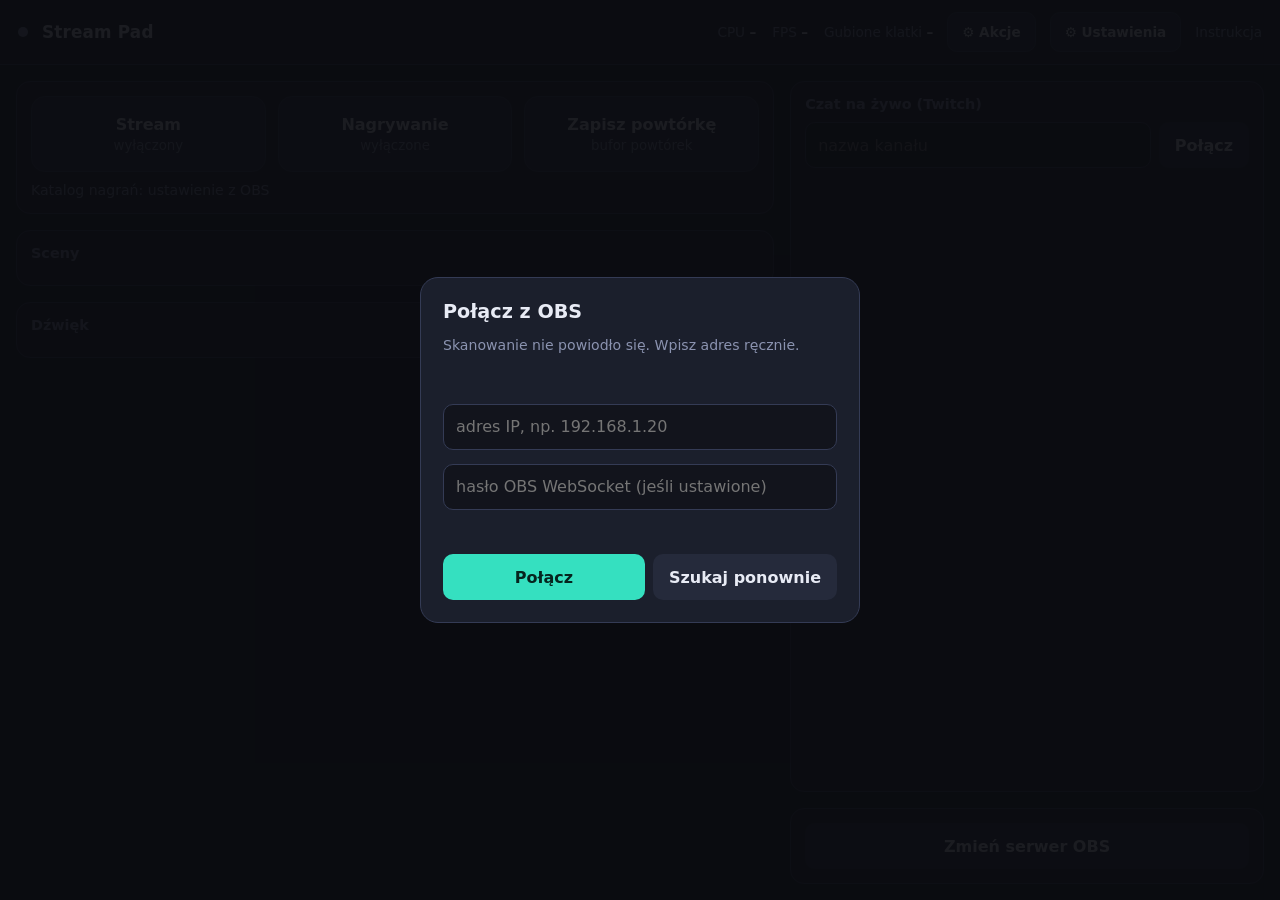
==== commit 8c98f049: "działa w miarę" ====
--- a/src/static/index.html
+++ b/src/static/index.html
@@ -8,86 +8,237 @@
 <meta name="apple-mobile-web-app-capable" content="yes">
 <meta name="apple-mobile-web-app-status-bar-style" content="black-translucent">
 <title>Stream Pad</title>
-<link rel="stylesheet" href="/static/css/app.css">
+<style>
+:root{
+  --ink:#12141c; --panel:#1b1f2c; --pad:#252a3b; --pad-hi:#303650; --line:#343b55;
+  --text:#e8ebf5; --dim:#8b93b0; --live:#ff4560; --on:#35e0c0; --warn:#ffb547;
+  --r:14px;
+  font-family: system-ui,-apple-system,"Segoe UI",Roboto,sans-serif;
+}
+*{box-sizing:border-box;margin:0;-webkit-tap-highlight-color:transparent}
+[hidden]{display:none!important}
+html,body{height:100%;overscroll-behavior-y:none}
+@supports (height:100dvh){html,body{height:100dvh}}
+body{background:var(--ink);color:var(--text);display:flex;flex-direction:column;
+  padding:env(safe-area-inset-top) env(safe-area-inset-right) env(safe-area-inset-bottom) env(safe-area-inset-left)}
+button{font:inherit;color:inherit;cursor:pointer;border:0;background:none;touch-action:manipulation;-webkit-user-select:none;user-select:none}
+button:focus-visible,input:focus-visible{outline:2px solid var(--on);outline-offset:2px}
+
+header{display:flex;align-items:center;gap:14px;padding:12px 18px;background:var(--panel);border-bottom:1px solid var(--line)}
+header h1{font-size:1.05rem;font-weight:700;letter-spacing:.2px}
+.dot{width:10px;height:10px;border-radius:50%;background:var(--dim)}
+.dot.ok{background:var(--on);box-shadow:0 0 8px var(--on)}
+.helplink{color:var(--dim);font-size:.85rem;text-decoration:none;padding:8px 0}
+.helplink:hover{color:var(--text)}
+.stats{margin-left:auto;display:flex;gap:16px;color:var(--dim);font-size:.85rem;font-variant-numeric:tabular-nums}
+.stats b{color:var(--text);font-weight:600}
+
+main{flex:1;min-height:0;display:grid;grid-template-columns:minmax(0,1.6fr) minmax(280px,1fr);gap:16px;padding:16px}
+.col{display:flex;flex-direction:column;gap:16px;min-height:0;overflow-y:auto}
+section{background:var(--panel);border:1px solid var(--line);border-radius:var(--r);padding:14px}
+section h2{font-size:.9rem;font-weight:600;color:var(--dim);margin-bottom:10px}
+
+.controls{display:grid;grid-template-columns:repeat(3,1fr);gap:12px}
+.big{padding:18px 10px;border-radius:var(--r);background:var(--pad);border:1px solid var(--line);
+  font-weight:600;display:flex;flex-direction:column;gap:4px;align-items:center;transition:transform .08s,background .15s}
+.big small{color:var(--dim);font-weight:400;font-variant-numeric:tabular-nums}
+.big:active{transform:scale(.96)}
+.big.live{background:var(--live);border-color:var(--live)}
+.big.live small{color:#fff}
+.big.rec{background:#8f1f33;border-color:var(--live)}
+.big:disabled{opacity:.4;cursor:not-allowed}
+
+.scenes{display:grid;grid-template-columns:repeat(auto-fill,minmax(150px,1fr));gap:12px}
+.scene{min-height:84px;padding:12px;border-radius:var(--r);background:var(--pad);border:2px solid transparent;
+  font-weight:600;text-align:left;overflow-wrap:anywhere;transition:transform .08s,background .15s}
+@media (hover:hover){.scene:hover{background:var(--pad-hi)}}
+.scene:active{transform:scale(.96)}
+.scene.active{border-color:var(--on);background:#1e3a3a;box-shadow:inset 0 0 0 1px var(--on)}
+.scene[style*="--tint"]{border-color:var(--tint)}
+
+.audio{display:flex;flex-direction:column;gap:10px}
+.ch{display:grid;grid-template-columns:auto 1fr;gap:12px;align-items:center}
+.mute{width:100px;min-height:48px;padding:10px 6px;border-radius:10px;background:var(--pad);border:1px solid var(--line);font-size:.85rem;font-weight:600}
+.mute.muted{background:#5c2432;border-color:var(--live);color:#ffd0d8}
+.ch .name{font-size:.8rem;color:var(--dim);margin-bottom:4px;overflow:hidden;text-overflow:ellipsis;white-space:nowrap}
+input[type=range]{width:100%;height:36px;accent-color:var(--on);touch-action:pan-y}
+
+.chat{flex:1;min-height:0;display:flex;flex-direction:column}
+.chat-head{display:flex;gap:8px;margin-bottom:10px}
+input[type=text],input[type=password],input[type=number]{flex:1;min-width:0;padding:10px 12px;border-radius:10px;border:1px solid var(--line);
+  background:var(--ink);color:var(--text);font:inherit;font-size:16px;min-height:46px}
+.btn{min-height:46px;padding:10px 16px;border-radius:10px;background:var(--on);color:#06241e;font-weight:700}
+.btn.ghost{background:var(--pad);color:var(--text);font-weight:600}
+#chatlog{flex:1;min-height:200px;overflow-y:auto;display:flex;flex-direction:column;gap:6px;font-size:.92rem;line-height:1.35}
+#chatlog .m b{margin-right:6px}
+#chatlog .sys{color:var(--dim);font-style:italic}
+
+#connect,#actions,#settings{position:fixed;inset:0;background:rgba(10,11,16,.92);display:flex;overflow-y:auto;padding:20px;z-index:10}
+#connect[hidden],#actions[hidden],#settings[hidden]{display:none!important}
+.card{margin:auto;width:min(440px,100%);background:var(--panel);border:1px solid var(--line);border-radius:18px;padding:22px;display:flex;flex-direction:column;gap:14px}
+.card h2{font-size:1.2rem;color:var(--text);margin:0}
+.card.wide{width:min(640px,100%)}
+.card-head{display:flex;justify-content:space-between;align-items:center;gap:10px}
+.card h3{font-size:.95rem;margin-top:6px}
+.hbtn{min-height:40px;padding:8px 14px;border-radius:10px;background:var(--pad);border:1px solid var(--line);font-size:.85rem;font-weight:600}
+select{min-width:0;min-height:46px;padding:10px 12px;border-radius:10px;border:1px solid var(--line);background:var(--ink);color:var(--text);font:inherit;font-size:16px}
+.field{display:flex;flex-direction:column;gap:6px}
+.field>label{font-size:.82rem;color:var(--dim)}
+.field select{width:100%}
+.rule{background:var(--pad);border:1px solid var(--line);border-radius:12px;padding:12px;display:flex;flex-direction:column;gap:8px}
+.rule.off{opacity:.55}
+.rule .when{font-weight:600}
+.rule ul{margin:0 0 0 18px;padding:0;color:var(--dim);font-size:.9rem}
+.rule .tools{display:flex;gap:10px;align-items:center;justify-content:space-between}
+.rule .tools label{display:flex;gap:8px;align-items:center;min-height:44px;font-size:.9rem}
+.rule .tools input{width:22px;height:22px;accent-color:var(--on)}
+#rules{display:flex;flex-direction:column;gap:10px}
+.actrow{display:flex;flex-wrap:wrap;gap:8px;background:var(--pad);padding:10px;border-radius:12px;align-items:center;margin-bottom:8px}
+.actrow select{flex:1 1 150px}
+.actrow .pct{width:100%;display:flex;gap:10px;align-items:center;font-variant-numeric:tabular-nums}
+.x{min-width:46px;min-height:46px;border-radius:10px;background:var(--ink);color:var(--dim);font-size:1.2rem}
+.chips{display:flex;flex-wrap:wrap;gap:8px;min-height:36px;align-items:center}
+.chip{min-height:44px;padding:10px 16px;border-radius:999px;background:var(--pad);border:1px solid var(--line);font-size:.9rem}
+.chip.sel{border-color:var(--on);color:var(--on)}
+.msg{color:var(--dim);font-size:.88rem;min-height:1.2em}
+.msg.err{color:var(--live)}
+
+/* Sheet / Settings styles */
+.sheet{margin:auto;width:min(640px,100%);max-height:90vh;background:var(--panel);border:1px solid var(--line);border-radius:18px;display:flex;flex-direction:column;overflow:hidden}
+.sheet-head{display:flex;justify-content:space-between;align-items:center;gap:10px;padding:16px 20px;border-bottom:1px solid var(--line)}
+.sheet-head h2{font-size:1.2rem;margin:0}
+.sheet-body{flex:1;overflow-y:auto;padding:20px;display:flex;flex-direction:column;gap:16px}
+.sheet-body h3{font-size:1rem;color:var(--text);margin-bottom:10px}
+.sheet-foot{display:flex;align-items:center;gap:10px;padding:16px 20px;border-top:1px solid var(--line);background:var(--panel)}
+.hintline{font-size:.78rem;color:var(--dim);margin-top:4px}
+.row{display:flex;gap:10px;align-items:center;background:var(--pad);padding:10px;border-radius:12px}
+.rowmain{flex:1;display:flex;flex-direction:column;gap:6px;min-width:0}
+.rowtitle{font-weight:600;font-size:.9rem}
+.swatches{display:flex;gap:6px;align-items:center;flex-wrap:wrap}
+.sw{width:24px;height:24px;border-radius:50%;border:2px solid transparent;cursor:pointer;padding:0;display:flex;align-items:center;justify-content:center;font-size:.7rem;font-weight:700;color:#000}
+.sw.sel{border-color:#fff;box-shadow:0 0 0 2px var(--on)}
+.sw.none{background:var(--ink);color:var(--dim);border:1px solid var(--line)}
+.check{display:flex;gap:8px;align-items:center;font-size:.9rem;cursor:pointer}
+.check input{width:20px;height:20px;accent-color:var(--on)}
+.move{display:flex;flex-direction:column;gap:2px}
+.move button{width:28px;height:24px;border-radius:6px;background:var(--ink);color:var(--dim);font-size:.75rem;cursor:pointer}
+.move button:disabled{opacity:.3;cursor:not-allowed}
+.empty{color:var(--dim);font-style:italic;padding:10px;text-align:center}
+
+#toast{position:fixed;left:50%;bottom:calc(24px + env(safe-area-inset-bottom));max-width:90vw;text-align:center;transform:translateX(-50%);background:var(--pad-hi);padding:10px 16px;border-radius:10px;opacity:0;pointer-events:none;transition:opacity .2s}
+#toast.show{opacity:1}
+
+@media (max-width:820px){
+  html,body{height:auto;min-height:100dvh}
+  header{padding:10px 12px;gap:10px;flex-wrap:wrap}
+  header h1{font-size:1rem}
+  .stats{gap:10px;font-size:.78rem}
+  .stats span:last-child{display:none}
+  main{grid-template-columns:1fr;padding:10px;gap:12px}
+  .col{overflow:visible;gap:12px}
+  section{padding:12px}
+  .controls{grid-template-columns:1fr 1fr;gap:10px}
+  #b-replay{grid-column:1/-1;flex-direction:row;justify-content:center;gap:10px;padding:14px 10px}
+  .scenes{grid-template-columns:repeat(auto-fill,minmax(130px,1fr));gap:10px}
+  .scene{min-height:76px}
+  .chat{flex:none}
+  #chatlog{flex:none;height:min(50dvh,420px);min-height:0}
+  .ch{grid-template-columns:100px 1fr}
+}
+@media (prefers-reduced-motion:reduce){*{transition:none!important}}
+</style>
 </head>
-<body data-tab="pad">
+<body>
 
 <header>
-  <span class="dot" id="dot" role="img" aria-label="Stan połączenia z OBS"></span>
+  <span class="dot" id="dot"></span>
   <h1>Stream Pad</h1>
-  <span class="pill live" id="p-live" hidden>live</span>
-  <span class="pill rec" id="p-rec" hidden>rec</span>
   <div class="stats">
     <span>CPU <b id="st-cpu">–</b></span>
     <span>FPS <b id="st-fps">–</b></span>
-    <span class="opt">Gubione klatki <b id="st-drop">–</b></span>
-    <span class="opt" id="st-disk-wrap">Dysk <b id="st-disk">–</b></span>
+    <span>Gubione klatki <b id="st-drop">–</b></span>
   </div>
-  <button class="iconbtn" id="b-settings" type="button">Ustawienia</button>
+  <button class="hbtn" id="b-actions">⚙ Akcje</button>
+  <button class="hbtn" id="b-settings">⚙ Ustawienia</button>
   <a class="helplink" href="/help" target="_blank" rel="noopener">Instrukcja</a>
 </header>
 
-<div id="banner" hidden role="status">
-  <span id="banner-msg"></span>
-  <button class="linkbtn" id="b-banner-server" type="button">Zmień serwer</button>
-</div>
-
 <main>
   <div class="col">
-    <section data-pane="pad">
+    <section>
       <div class="controls">
-        <button class="big" id="b-stream" type="button"><span>Stream</span><small id="t-stream">wyłączony</small><small class="hint" id="h-stream"></small></button>
-        <button class="big" id="b-rec" type="button"><span>Nagrywanie</span><small id="t-rec">wyłączone</small><small class="hint" id="h-rec"></small></button>
-        <button class="big" id="b-replay" type="button"><span>Zapisz powtórkę</span><small>bufor powtórek</small></button>
+        <button class="big" id="b-stream">Stream <small id="t-stream">wyłączony</small></button>
+        <button class="big" id="b-rec">Nagrywanie <small id="t-rec">wyłączone</small></button>
+        <button class="big" id="b-replay">Zapisz powtórkę <small>bufor powtórek</small></button>
       </div>
-      <div class="msg" id="rec-dir" style="margin-top:10px"></div>
+    <div class="msg" id="rec-dir" style="margin-top:10px"></div>
     </section>
-    <section data-pane="pad">
+    <section>
       <h2>Sceny</h2>
       <div class="scenes" id="scenes"></div>
     </section>
-    <section data-pane="audio">
+    <section>
       <h2>Dźwięk</h2>
       <div class="audio" id="audio"></div>
     </section>
   </div>
 
   <div class="col">
-    <section class="chat" data-pane="chat">
+    <section class="chat">
       <h2>Czat na żywo (Twitch)</h2>
       <div class="chat-head">
-        <input type="text" id="chan" placeholder="nazwa kanału" aria-label="Kanał Twitch" autocomplete="off" autocapitalize="off" autocorrect="off" spellcheck="false">
-        <button class="btn ghost" id="chan-go" type="button">Połącz</button>
+        <input type="text" id="chan" placeholder="nazwa kanału" autocomplete="off" autocapitalize="off" autocorrect="off" spellcheck="false">
+        <button class="btn ghost" id="chan-go">Połącz</button>
       </div>
-      <div id="chatlog" aria-live="off"></div>
+      <div id="chatlog"></div>
+    </section>
+    <section>
+      <button class="btn ghost" id="b-reconf" style="width:100%">Zmień serwer OBS</button>
     </section>
   </div>
 </main>
 
-<nav id="tabbar" aria-label="Widoki">
-  <button type="button" data-tab="pad" class="on" aria-selected="true">Pad</button>
-  <button type="button" data-tab="audio" aria-selected="false">Dźwięk</button>
-  <button type="button" data-tab="chat" aria-selected="false">Czat</button>
-</nav>
-
-<div id="connect" hidden>
+<div id="connect">
   <div class="card">
     <h2>Połącz z OBS</h2>
     <div>
       <div class="msg" id="scan-msg">Szukam OBS w sieci…</div>
       <div class="chips" id="found"></div>
     </div>
-    <input type="text" id="host" placeholder="adres IP, np. 192.168.1.20" aria-label="Adres serwera OBS" autocomplete="off" autocapitalize="off" autocorrect="off" spellcheck="false" inputmode="url">
-    <input type="password" id="pass" placeholder="hasło OBS WebSocket (jeśli ustawione)" aria-label="Hasło OBS WebSocket" autocomplete="off">
+    <input type="text" id="host" placeholder="adres IP, np. 192.168.1.20" autocomplete="off" autocapitalize="off" autocorrect="off" spellcheck="false" inputmode="url">
+    <input type="password" id="pass" placeholder="hasło OBS WebSocket (jeśli ustawione)" autocomplete="off">
     <div class="msg" id="conn-msg"></div>
     <div style="display:flex;gap:8px">
-      <button class="btn" id="go" type="button" style="flex:1">Połącz</button>
-      <button class="btn ghost" id="rescan" type="button">Szukaj ponownie</button>
+      <button class="btn" id="go" style="flex:1">Połącz</button>
+      <button class="btn ghost" id="rescan">Szukaj ponownie</button>
     </div>
   </div>
 </div>
 
-<div class="overlay" id="settings" hidden role="dialog" aria-modal="true" aria-labelledby="settings-title">
+<div id="actions" hidden>
+  <div class="card wide">
+    <div class="card-head"><h2>Akcje</h2><button class="btn ghost" id="act-close">Zamknij</button></div>
+    <div class="msg">Reguła wykonuje się automatycznie, gdy w OBS wydarzy się wybrane zdarzenie, np. po wybraniu sceny wycisza mikrofon. Reguły są wspólne dla wszystkich urządzeń podłączonych do tego serwera.</div>
+    <div id="rules"></div>
+    <h3>Nowa reguła</h3>
+    <div class="field"><label for="r-trig">Gdy</label>
+      <select id="r-trig">
+        <option value="scene_enter">wybrano scenę</option>
+        <option value="scene_leave">opuszczono scenę</option>
+        <option value="stream_start">rozpoczęto stream</option>
+        <option value="stream_stop">zakończono stream</option>
+        <option value="record_start">rozpoczęto nagrywanie</option>
+        <option value="record_stop">zakończono nagrywanie</option>
+      </select></div>
+    <div class="field" id="r-scene-row"><label for="r-scene">Scena</label><select id="r-scene"></select></div>
+    <div class="field"><label>Wtedy</label><div id="r-acts"></div>
+      <button class="btn ghost" id="r-addact" type="button">+ Dodaj akcję</button></div>
+    <div class="msg" id="r-msg"></div>
+    <button class="btn" id="r-save" type="button">Zapisz regułę</button>
+  </div>
+</div>
+
+<div id="settings" hidden role="dialog" aria-modal="true" aria-labelledby="settings-title">
   <div class="sheet">
     <div class="sheet-head">
       <h2 id="settings-title">Ustawienia</h2>
@@ -103,8 +254,734 @@
   </div>
 </div>
 
-<div id="toast" role="status" aria-live="polite"></div>
-
-<script type="module" src="/static/js/app.js"></script>
+<div id="toast"></div>
+
+<script>
+"use strict";
+const $ = id => document.getElementById(id);
+const store = {
+  get(k){ try{ return localStorage.getItem(k) || ""; }catch{ return ""; } },
+  set(k,v){ try{ localStorage.setItem(k,v); }catch{} }
+};
+function toast(t){ const e=$("toast"); e.textContent=t; e.classList.add("show"); clearTimeout(toast.t); toast.t=setTimeout(()=>e.classList.remove("show"),2200); }
+
+function h(tag, attrs, ...children){
+  const el=document.createElement(tag);
+  if(attrs) for(const [k,v] of Object.entries(attrs)){
+    if(k.startsWith("on") && typeof v === "function") el.addEventListener(k.slice(2), v);
+    else if(k==="class") el.className=v;
+    else if(v!==undefined&&v!==null) el.setAttribute(k, v);
+  }
+  for(const c of children){
+    if(c==null) continue;
+    if(Array.isArray(c)) el.append(...c);
+    else if(typeof c==="string"||typeof c==="number") el.append(document.createTextNode(c));
+    else el.append(c);
+  }
+  return el;
+}
+
+/* ---------- SHA-256 (fallback: crypto.subtle is missing on http:// in LAN) ---------- */
+const K=[],H0=[];
+for(let c=2,n=0;n<64;c++){let p=true;for(let d=2;d*d<=c;d++)if(c%d===0){p=false;break}
+  if(p){ if(n<8)H0[n]=(Math.pow(c,.5)*2**32)|0; K[n++]=(Math.pow(c,1/3)*2**32)|0; }}
+const ror=(x,n)=>(x>>>n)|(x<<(32-n));
+function sha256Sync(msg){
+  const l=msg.length,n=((l+9+63)>>6)<<6,b=new Uint8Array(n);
+  b.set(msg);b[l]=0x80;const dv=new DataView(b.buffer);
+  dv.setUint32(n-8,Math.floor(l*8/2**32));dv.setUint32(n-4,(l*8)>>>0);
+  let h=H0.slice();const w=new Array(64);
+  for(let i=0;i<n;i+=64){
+    for(let t=0;t<16;t++)w[t]=dv.getUint32(i+4*t);
+    for(let t=16;t<64;t++){
+      const a=w[t-15],c=w[t-2];
+      w[t]=(w[t-16]+(ror(a,7)^ror(a,18)^(a>>>3))+w[t-7]+(ror(c,17)^ror(c,19)^(c>>>10)))|0;
+    }
+    let [a,b2,c,d,e,f,g,hh]=h;
+    for(let t=0;t<64;t++){
+      const t1=(hh+(ror(e,6)^ror(e,11)^ror(e,25))+((e&f)|(~e&g))+K[t]+w[t])|0;
+      const t2=((ror(a,2)^ror(a,13)^ror(a,22))+((a&b2)^(a&c)^(b2&c)))|0;
+      hh=g;g=f;f=e;e=(d+t1)|0;d=c;c=b2;b2=a;a=(t1+t2)|0;
+    }
+    h=[a,b2,c,d,e,f,g,hh].map((x,j)=>(h[j]+x)|0);
+  }
+  const out=new Uint8Array(32),ov=new DataView(out.buffer);
+  h.forEach((x,i)=>ov.setUint32(i*4,x));
+  return out;
+}
+async function sha256(str){
+  const data=new TextEncoder().encode(str);
+  if(window.crypto&&crypto.subtle) return new Uint8Array(await crypto.subtle.digest("SHA-256",data));
+  return sha256Sync(data);
+}
+const b64=u8=>btoa(String.fromCharCode(...u8));
+async function obsAuth(password,salt,challenge){
+  const secret=b64(await sha256(password+salt));
+  return b64(await sha256(secret+challenge));
+}
+
+/* ---------- OBS WebSocket v5 ---------- */
+class OBS{
+  constructor(){ this.ws=null; this.pending=new Map(); this.id=0; this.handlers={}; }
+  on(ev,fn){ this.handlers[ev]=fn; }
+  connect(host,password){
+    return new Promise((resolve,reject)=>{
+      let done=false;
+      const ws=this.ws=new WebSocket(`ws://${host}:${CFG.obsPort}`);
+      const fail=m=>{ if(!done){done=true;reject(new Error(m));} };
+      ws.onerror=()=>fail("Nie można połączyć z "+host+":"+CFG.obsPort);
+      ws.onclose=e=>{
+        for(const p of this.pending.values())p.reject(new Error("rozłączono"));
+        this.pending.clear();
+        if(!done){ fail(e.code===4009?"Złe hasło":"Połączenie zamknięte ("+e.code+")"); }
+        else this.handlers.close&&this.handlers.close();
+      };
+      ws.onmessage=async ev=>{
+        const m=JSON.parse(ev.data);
+        if(m.op===0){
+          const d={rpcVersion:1,eventSubscriptions:2047};
+          if(m.d.authentication){
+            if(!password){ fail("OBS wymaga hasła"); ws.close(); return; }
+            d.authentication=await obsAuth(password,m.d.authentication.salt,m.d.authentication.challenge);
+          }
+          ws.send(JSON.stringify({op:1,d}));
+        }else if(m.op===2){ done=true; resolve(); }
+        else if(m.op===5){ this.handlers[m.d.eventType]&&this.handlers[m.d.eventType](m.d.eventData||{}); }
+        else if(m.op===7){
+          const p=this.pending.get(m.d.requestId); if(!p)return;
+          this.pending.delete(m.d.requestId);
+          m.d.requestStatus.result?p.resolve(m.d.responseData||{}):p.reject(new Error(m.d.requestStatus.comment||"błąd"));
+        }
+      };
+    });
+  }
+  req(type,data){
+    return new Promise((resolve,reject)=>{
+      if(!this.ws||this.ws.readyState!==1)return reject(new Error("brak połączenia"));
+      const id=String(++this.id);
+      this.pending.set(id,{resolve,reject});
+      this.ws.send(JSON.stringify({op:6,d:{requestType:type,requestId:id,requestData:data}}));
+    });
+  }
+  close(){ if(this.ws){ this.ws.onclose=null; this.ws.close(); } }
+}
+
+const CFG={
+  obsPort:4455, recordDir:"", recordFilenameFormat:"", obsOnThisPc:false, twitchChannel:"",
+  pad:{ scenes:{}, sceneOrder:[], audioInputs:null }
+};
+const obs=new OBS();
+let connected=false, wantConnected=false, timers=[], retry=null;
+
+/* ---------- Configuration & Scene ordering ---------- */
+function orderScenes(allNames, order = []) {
+  if (!order || !order.length) return allNames;
+  const set = new Set(allNames);
+  const ordered = order.filter(n => set.has(n));
+  const rest = allNames.filter(n => !ordered.includes(n));
+  return [...ordered, ...rest];
+}
+
+async function loadConfig() {
+  try {
+    const r = await fetch("/api/config");
+    if (r.ok) {
+      const data = await r.json();
+      Object.assign(CFG, data);
+    }
+  } catch {}
+  try {
+    const local = JSON.parse(store.get("cfg") || "{}");
+    Object.assign(CFG, local);
+  } catch {}
+}
+
+async function saveConfig(newCfg) {
+  Object.assign(CFG, newCfg);
+  store.set("cfg", JSON.stringify(CFG));
+  try {
+    await fetch("/api/config", {
+      method: "PUT",
+      headers: { "Content-Type": "application/json" },
+      body: JSON.stringify(CFG)
+    });
+  } catch {}
+}
+
+/* ---------- UI state ---------- */
+const state={
+  scene:"", sceneNames:[], streaming:false, recording:false, inputs:[],
+  specialNames:[], allInputNames:[], audioCapable:new Map()
+};
+
+function renderScenes(){
+  const box=$("scenes"); box.replaceChildren();
+  const list=orderScenes(state.sceneNames,CFG.pad.sceneOrder).filter(n=>!CFG.pad.scenes[n]?.hidden);
+  if(!list.length){
+    box.append(h("div",{class:"empty"},state.sceneNames.length?"Wszystkie sceny są ukryte. Pokaż je w ustawieniach.":"OBS nie ma żadnych scen."));
+    return;
+  }
+  for(const name of list){
+    const c=CFG.pad.scenes[name]||{};
+    const b=document.createElement("button");
+    b.className="scene"+(name===state.scene?" active":"");
+    b.textContent=c.label||name;
+    if(c.color) b.style.setProperty("--tint",c.color);
+    b.onclick=()=>obs.req("SetCurrentProgramScene",{sceneName:name}).catch(e=>toast(e.message));
+    box.append(b);
+  }
+}
+
+function renderOutputs(){
+  $("b-stream").classList.toggle("live",state.streaming);
+  $("t-stream").textContent=state.streaming?"NA ŻYWO":"wyłączony";
+  $("b-rec").classList.toggle("rec",state.recording);
+  $("t-rec").textContent=state.recording?"nagrywa":"wyłączone";
+}
+
+function renderAudio(){
+  const box=$("audio"); box.replaceChildren();
+  if(!state.inputs.length){ box.textContent="Brak skonfigurowanych urządzeń audio."; box.className="audio msg"; return; }
+  box.className="audio";
+  state.inputs.forEach(inp=>{
+    const row=document.createElement("div"); row.className="ch";
+    const mute=document.createElement("button");
+    mute.className="mute"+(inp.muted?" muted":""); mute.textContent=inp.muted?"Wyciszony":"Włączony";
+    mute.onclick=()=>obs.req("ToggleInputMute",{inputName:inp.name}).catch(e=>toast(e.message));
+    const right=document.createElement("div");
+    const nm=document.createElement("div"); nm.className="name"; nm.textContent=inp.name;
+    const rg=document.createElement("input"); rg.type="range"; rg.min=0; rg.max=100; rg.value=Math.round(Math.cbrt(inp.vol)*100);
+    rg.setAttribute("aria-label","Głośność: "+inp.name);
+    rg.oninput=()=>{ const v=Math.pow(rg.value/100,3); inp.vol=v; obs.req("SetInputVolume",{inputName:inp.name,inputVolumeMul:v}).catch(()=>{}); };
+    inp.slider=rg; inp.btn=mute;
+    right.append(nm,rg); row.append(mute,right); box.append(row);
+  });
+}
+
+async function readInput(name){
+  if(state.audioCapable.get(name)===false) return null;
+  try{
+    const [m,v]=await Promise.all([obs.req("GetInputMute",{inputName:name}),obs.req("GetInputVolume",{inputName:name})]);
+    state.audioCapable.set(name,true);
+    return {name,muted:m.inputMuted,vol:v.inputVolumeMul};
+  }catch(e){
+    state.audioCapable.set(name,false);
+    return null;
+  }
+}
+
+async function refreshAudio(){
+  const wanted=(CFG.pad.audioInputs??state.specialNames).filter(n=>state.allInputNames.includes(n));
+  state.inputs=(await Promise.all(wanted.map(readInput))).filter(Boolean);
+  renderAudio();
+}
+
+async function audioChoices(){
+  const all=(await Promise.all(state.allInputNames.map(readInput))).filter(Boolean).map(r=>r.name);
+  return {all,defaults:state.specialNames.filter(n=>all.includes(n))};
+}
+
+async function loadAll(){
+  const sl=await obs.req("GetSceneList");
+  state.scene=sl.currentProgramSceneName;
+  state.sceneNames=sl.scenes.map(s=>s.sceneName).reverse();
+  renderScenes();
+  const [ss,rs]=await Promise.all([obs.req("GetStreamStatus"),obs.req("GetRecordStatus")]);
+  state.streaming=ss.outputActive; state.recording=rs.outputActive; renderOutputs();
+  const sp=await obs.req("GetSpecialInputs");
+  state.specialNames=[...new Set(Object.values(sp).filter(Boolean))];
+  const list=await obs.req("GetInputList").catch(()=>({inputs:[]}));
+  state.allInputNames=[...new Set([...state.specialNames,...list.inputs.map(i=>i.inputName)])];
+  await refreshAudio();
+}
+
+let reloadTimer=null;
+const reloadSoon=()=>{ clearTimeout(reloadTimer); reloadTimer=setTimeout(()=>loadAll().catch(()=>{}),250); };
+
+async function poll(){
+  try{
+    const s=await obs.req("GetStats");
+    $("st-cpu").textContent=s.cpuUsage.toFixed(1)+"%";
+    $("st-fps").textContent=s.activeFps.toFixed(0);
+    $("st-drop").textContent=s.outputSkippedFrames+"/"+s.outputTotalFrames;
+    if(state.streaming){ const o=await obs.req("GetStreamStatus"); $("t-stream").textContent="NA ŻYWO "+o.outputTimecode.split(".")[0]; }
+    if(state.recording){ const o=await obs.req("GetRecordStatus"); $("t-rec").textContent="nagrywa "+o.outputTimecode.split(".")[0]; }
+  }catch{}
+}
+
+obs.on("CurrentProgramSceneChanged",d=>{
+  const prev=state.scene; state.scene=d.sceneName; renderScenes();
+  if(prev!==d.sceneName){ fire("scene_leave",prev); fire("scene_enter",d.sceneName); }
+});
+obs.on("SceneListChanged",reloadSoon);
+obs.on("InputCreated",reloadSoon);
+obs.on("InputRemoved",reloadSoon);
+obs.on("InputNameChanged",reloadSoon);
+obs.on("StreamStateChanged",d=>{
+  state.streaming=d.outputActive; renderOutputs();
+  if(d.outputState==="OBS_WEBSOCKET_OUTPUT_STARTED")fire("stream_start");
+  if(d.outputState==="OBS_WEBSOCKET_OUTPUT_STOPPED")fire("stream_stop");
+});
+obs.on("RecordStateChanged",d=>{
+  state.recording=d.outputActive; renderOutputs();
+  if(d.outputState==="OBS_WEBSOCKET_OUTPUT_STARTED")fire("record_start");
+  if(d.outputState==="OBS_WEBSOCKET_OUTPUT_STOPPED")fire("record_stop");
+});
+obs.on("InputMuteStateChanged",d=>{ const i=state.inputs.find(x=>x.name===d.inputName); if(i&&i.btn){ i.muted=d.inputMuted; i.btn.className="mute"+(i.muted?" muted":""); i.btn.textContent=i.muted?"Wyciszony":"Włączony"; }});
+obs.on("InputVolumeChanged",d=>{ const i=state.inputs.find(x=>x.name===d.inputName); if(i&&i.slider&&document.activeElement!==i.slider){ i.vol=d.inputVolumeMul; i.slider.value=Math.round(Math.cbrt(i.vol)*100); }});
+obs.on("ReplayBufferSaved",()=>toast("Powtórka zapisana"));
+obs.on("close",()=>{
+  connected=false; timers.forEach(clearInterval); timers=[];
+  $("dot").classList.remove("ok");
+  $("connect").hidden=false; setConnMsg("Rozłączono. Próbuję ponownie…",true);
+  retry=setTimeout(()=>doConnect(true),3000);
+});
+
+$("b-stream").onclick=()=>{
+  if(!confirm(state.streaming?"Zakończyć stream?":"Rozpocząć stream?"))return;
+  obs.req("ToggleStream").catch(e=>toast(e.message));
+};
+async function applyRecordSettings(){
+  if(CFG.recordDir){
+    try{ await obs.req("SetRecordDirectory",{recordDirectory:CFG.recordDir}); }
+    catch{
+      try{
+        await obs.req("SetProfileParameter",{parameterCategory:"SimpleOutput",parameterName:"FilePath",parameterValue:CFG.recordDir});
+        await obs.req("SetProfileParameter",{parameterCategory:"AdvOut",parameterName:"RecFilePath",parameterValue:CFG.recordDir});
+      }catch(e){ toast("Nie udało się ustawić katalogu nagrań: "+e.message); }
+    }
+  }
+  if(CFG.recordFilenameFormat){
+    try{ await obs.req("SetProfileParameter",{parameterCategory:"Output",parameterName:"FilenameFormatting",parameterValue:CFG.recordFilenameFormat}); }
+    catch(e){ toast("Nie udało się ustawić nazwy pliku: "+e.message); }
+  }
+}
+$("b-rec").onclick=async()=>{
+  try{
+    if(!state.recording) await applyRecordSettings();
+    await obs.req("ToggleRecord");
+  }catch(e){ toast(e.message); }
+};
+$("b-replay").onclick=()=>obs.req("SaveReplayBuffer").catch(()=>toast("Włącz bufor powtórek w OBS"));
+
+/* ---------- connection dialog ---------- */
+function setConnMsg(t,err){ const e=$("conn-msg"); e.textContent=t; e.className="msg"+(err?" err":""); }
+
+async function doConnect(silent){
+  const host=$("host").value.trim(), pass=$("pass").value;
+  if(!host){ setConnMsg("Podaj adres serwera OBS.",true); return; }
+  clearTimeout(retry);
+  setConnMsg("Łączę…");
+  try{
+    await obs.connect(host,pass);
+  }catch(e){
+    setConnMsg(e.message,true);
+    if(silent) retry=setTimeout(()=>doConnect(true),4000);
+    return;
+  }
+  store.set("host",host); store.set("pass",pass);
+  connected=true; wantConnected=true; keepAwake(); $("dot").classList.add("ok"); $("connect").hidden=true; setConnMsg("");
+  try{ await loadAll(); }catch(e){ toast(e.message); }
+  poll(); timers.push(setInterval(poll,2000));
+}
+
+async function discover(){
+  $("scan-msg").textContent="Szukam OBS w sieci…"; $("found").replaceChildren();
+  try{
+    const r=await fetch("/api/discover"); const list=await r.json();
+    $("scan-msg").textContent=list.length?"Znaleziono OBS:":"Nie znaleziono OBS. Wpisz adres ręcznie i sprawdź, czy serwer WebSocket jest włączony (Narzędzia → Ustawienia serwera WebSocket).";
+    list.forEach(ip=>{
+      const c=document.createElement("button"); c.className="chip"; c.textContent=ip;
+      c.onclick=()=>{ $("host").value=ip; document.querySelectorAll(".chip").forEach(x=>x.classList.remove("sel")); c.classList.add("sel"); };
+      $("found").append(c);
+    });
+    return list;
+  }catch{ $("scan-msg").textContent="Skanowanie nie powiodło się. Wpisz adres ręcznie."; return []; }
+}
+
+$("go").onclick=()=>doConnect(false);
+$("rescan").onclick=discover;
+$("pass").addEventListener("keydown",e=>{ if(e.key==="Enter")doConnect(false); });
+function changeServer(){ wantConnected=false; clearTimeout(retry); obs.close(); connected=false; timers.forEach(clearInterval); timers=[]; $("dot").classList.remove("ok"); $("connect").hidden=false; discover(); }
+$("b-reconf").onclick=changeServer;
+
+/* ---------- Twitch chat (anonymous, read-only) ---------- */
+function parseChannel(raw){
+  const clean=raw.trim().replace(/^#/,"").replace(/[?#].*$/,"").replace(/\/+$/,"").split("/").pop().replace(/^[@#]/,"").toLowerCase();
+  return /^[a-z0-9_]{3,25}$/.test(clean)?clean:"";
+}
+
+let irc=null;
+function chatLine(user,color,text,sys){
+  const log=$("chatlog"), el=document.createElement("div");
+  const stick=log.scrollTop+log.clientHeight>=log.scrollHeight-40;
+  if(sys){ el.className="sys"; el.textContent=text; }
+  else{
+    el.className="m"; const b=document.createElement("b"); b.textContent=user; if(color)b.style.color=color;
+    el.append(b,document.createTextNode(text));
+  }
+  log.append(el);
+  while(log.children.length>300)log.firstChild.remove();
+  if(stick)log.scrollTop=log.scrollHeight;
+}
+let chatTries=0, chatTimer=null;
+function joinChat(channel,retry){
+  channel=parseChannel(channel);
+  if(!channel){ chatLine("","","Nieprawidłowa nazwa kanału. Wpisz samą nazwę, np. mr3xw.",true); return; }
+  $("chan").value=channel;
+  store.set("chan",channel);
+  clearTimeout(chatTimer);
+  if(irc){ irc.onclose=null; irc.onerror=null; irc.close(); }
+  if(!retry){ chatTries=0; chatLine("","","Łączę z #"+channel+"…",true); }
+  let joined=false;
+  const ws=irc=new WebSocket("wss://irc-ws.chat.twitch.tv:443");
+  ws.onopen=()=>{ ws.send("CAP REQ :twitch.tv/tags"); ws.send("PASS SCHMOOPIISFAKE"); ws.send("NICK justinfan"+Math.floor(Math.random()*90000+10000)); ws.send("JOIN #"+channel); };
+  ws.onmessage=ev=>{
+    ev.data.split("\r\n").filter(Boolean).forEach(line=>{
+      if(line.startsWith("PING")){ ws.send("PONG :tmi.twitch.tv"); return; }
+      if(!joined&&(/ 366 /.test(line)||/ JOIN #/.test(line))){ joined=true; chatTries=0; chatLine("","","Połączono z #"+channel,true); return; }
+      const n=line.match(/NOTICE \S+ :(.*)$/);
+      if(n){ chatLine("","","Twitch: "+n[1],true); return; }
+      const m=line.match(/^@(\S+) :([^!]+)![^ ]+ PRIVMSG #\S+ :(.*)$/);
+      if(!m)return;
+      const tags=Object.fromEntries(m[1].split(";").map(t=>t.split("=")));
+      chatLine(tags["display-name"]||m[2],tags.color,m[3]);
+    });
+  };
+  setTimeout(()=>{ if(irc===ws&&!joined)chatLine("","","Brak odpowiedzi od Twitcha. Sprawdź nazwę kanału i połączenie z internetem.",true); },10000);
+  ws.onclose=e=>{
+    if(irc!==ws)return;
+    chatTries++;
+    if(chatTries>5){ chatLine("","","Nie udało się połączyć z Twitchem (kod "+e.code+"). Sprawdź internet, blokery reklam/VPN i nazwę kanału, potem kliknij Połącz.",true); return; }
+    const wait=Math.min(30,5*chatTries);
+    chatLine("","","Rozłączono (kod "+e.code+"). Ponawiam za "+wait+" s…",true);
+    chatTimer=setTimeout(()=>{ if(irc===ws)joinChat(channel,true); },wait*1000);
+  };
+}
+$("chan-go").onclick=()=>joinChat($("chan").value);
+$("chan").addEventListener("keydown",e=>{ if(e.key==="Enter")joinChat($("chan").value); });
+
+/* ---------- akcje (reguły: zdarzenie → akcje) ---------- */
+const TRIGGERS={scene_enter:"Wybrano scenę",scene_leave:"Opuszczono scenę",stream_start:"Rozpoczęto stream",stream_stop:"Zakończono stream",record_start:"Rozpoczęto nagrywanie",record_stop:"Zakończono nagrywanie"};
+const ACTS={mute:"Wycisz źródło",unmute:"Włącz dźwięk źródła",volume:"Ustaw głośność źródła",scene:"Przełącz scenę",rec_start:"Rozpocznij nagrywanie",rec_stop:"Zakończ nagrywanie"};
+let rules=[], inputNames=[], lastFired={}, actRows=[];
+
+async function loadRules(){
+  try{
+    const r=await fetch("/api/actions"); if(!r.ok)throw 0;
+    rules=await r.json(); store.set("rules",JSON.stringify(rules));
+  }catch{
+    try{ rules=JSON.parse(store.get("rules")||"[]"); }catch{ rules=[]; }
+  }
+}
+async function saveRules(){
+  store.set("rules",JSON.stringify(rules));
+  try{
+    const r=await fetch("/api/actions",{method:"PUT",headers:{"Content-Type":"application/json"},body:JSON.stringify(rules)});
+    if(!r.ok)throw 0; return true;
+  }catch{ toast("Serwer nie zapisał reguł. Są tylko na tym urządzeniu."); return false; }
+}
+function describeAct(a){
+  const q=n=>"„"+n+"”";
+  switch(a.type){
+    case "mute": return "Wycisz "+q(a.target);
+    case "unmute": return "Włącz dźwięk "+q(a.target);
+    case "volume": return "Ustaw głośność "+q(a.target)+" na "+a.value+"%";
+    case "scene": return "Przełącz na scenę "+q(a.target);
+    case "rec_start": return "Rozpocznij nagrywanie";
+    case "rec_stop": return "Zakończ nagrywanie";
+  }
+  return a.type;
+}
+async function runAction(a){
+  switch(a.type){
+    case "mute": return obs.req("SetInputMute",{inputName:a.target,inputMuted:true});
+    case "unmute": return obs.req("SetInputMute",{inputName:a.target,inputMuted:false});
+    case "volume": return obs.req("SetInputVolume",{inputName:a.target,inputVolumeMul:Math.pow(a.value/100,3)});
+    case "scene": return obs.req("SetCurrentProgramScene",{sceneName:a.target});
+    case "rec_start": if(!state.recording){ await applyRecordSettings(); return obs.req("StartRecord"); } return;
+    case "rec_stop": if(state.recording) return obs.req("StopRecord"); return;
+  }
+}
+async function runRule(r){
+  for(const a of r.actions){
+    try{ await runAction(a); }catch(e){ toast("Akcja nie powiodła się: "+describeAct(a)+" ("+e.message+")"); }
+  }
+}
+function fire(type,scene){
+  rules.forEach(r=>{
+    if(!r.enabled||r.trigger.type!==type)return;
+    if(type.startsWith("scene")&&r.trigger.scene!==scene)return;
+    const now=Date.now();
+    if(now-(lastFired[r.id]||0)<800)return;
+    lastFired[r.id]=now;
+    runRule(r);
+  });
+}
+
+function fillSelect(sel,items,current){
+  sel.replaceChildren();
+  const list=current&&!items.includes(current)?[current,...items]:items;
+  list.forEach(v=>{ const o=document.createElement("option"); o.value=v; o.textContent=v; sel.append(o); });
+  if(current)sel.value=current;
+}
+function renderRules(){
+  const box=$("rules"); box.replaceChildren();
+  if(!rules.length){ const m=document.createElement("div"); m.className="msg"; m.textContent="Brak reguł. Dodaj pierwszą poniżej."; box.append(m); return; }
+  rules.forEach(r=>{
+    const card=document.createElement("div"); card.className="rule"+(r.enabled?"":" off");
+    const when=document.createElement("div"); when.className="when";
+    when.textContent="Gdy: "+TRIGGERS[r.trigger.type].toLowerCase()+(r.trigger.scene?" „"+r.trigger.scene+"”":"");
+    const ul=document.createElement("ul");
+    r.actions.forEach(a=>{ const li=document.createElement("li"); li.textContent=describeAct(a); ul.append(li); });
+    const tools=document.createElement("div"); tools.className="tools";
+    const lab=document.createElement("label"); const cb=document.createElement("input"); cb.type="checkbox"; cb.checked=r.enabled;
+    cb.onchange=async()=>{ r.enabled=cb.checked; renderRules(); await saveRules(); };
+    lab.append(cb,document.createTextNode("Włączona"));
+    const del=document.createElement("button"); del.className="btn ghost"; del.textContent="Usuń";
+    del.onclick=async()=>{ if(!confirm("Usunąć tę regułę?"))return; rules=rules.filter(x=>x!==r); renderRules(); await saveRules(); };
+    tools.append(lab,del); card.append(when,ul,tools); box.append(card);
+  });
+}
+function syncTriggerForm(){
+  const isScene=$("r-trig").value.startsWith("scene");
+  $("r-scene-row").hidden=!isScene;
+}
+function addActRow(init){
+  const row=document.createElement("div"); row.className="actrow";
+  const type=document.createElement("select"); type.setAttribute("aria-label","Rodzaj akcji");
+  Object.entries(ACTS).forEach(([k,v])=>{ const o=document.createElement("option"); o.value=k; o.textContent=v; type.append(o); });
+  const target=document.createElement("select"); target.setAttribute("aria-label","Cel akcji");
+  const pct=document.createElement("div"); pct.className="pct";
+  const rg=document.createElement("input"); rg.type="range"; rg.min=0; rg.max=100; rg.value=100; rg.style.flex="1";
+  const lbl=document.createElement("span"); lbl.textContent="100%"; rg.oninput=()=>{ lbl.textContent=rg.value+"%"; };
+  pct.append(rg,lbl);
+  const x=document.createElement("button"); x.type="button"; x.className="x"; x.textContent="✕"; x.setAttribute("aria-label","Usuń akcję");
+  const entry={row,get(){
+    const t=type.value;
+    return {type:t,target:(t==="rec_start"||t==="rec_stop")?"":target.value,value:t==="volume"?Number(rg.value):undefined};
+  }};
+  const refresh=cur=>{
+    const t=type.value;
+    target.hidden=(t==="rec_start"||t==="rec_stop");
+    pct.hidden=t!=="volume";
+    if(t==="scene")fillSelect(target,state.sceneNames,cur);
+    else if(!target.hidden)fillSelect(target,inputNames,cur);
+  };
+  type.onchange=()=>refresh();
+  x.onclick=()=>{ row.remove(); actRows=actRows.filter(e=>e!==entry); };
+  if(init){ type.value=init.type; }
+  refresh(init&&init.target);
+  row.append(type,target,pct,x);
+  $("r-acts").append(row); actRows.push(entry);
+}
+async function openActions(){
+  $("actions").hidden=false;
+  await loadRules(); renderRules();
+  fillSelect($("r-scene"),state.sceneNames);
+  syncTriggerForm();
+  const names=state.inputs.map(i=>i.name);
+  try{ const r=await obs.req("GetInputList"); r.inputs.forEach(i=>{ if(!names.includes(i.inputName))names.push(i.inputName); }); }catch{}
+  inputNames=names;
+  $("r-acts").replaceChildren(); actRows=[]; addActRow();
+  $("r-msg").className="msg"; $("r-msg").textContent=connected?"":"Brak połączenia z OBS. Listy scen i źródeł mogą być puste.";
+}
+$("b-actions").onclick=openActions;
+$("act-close").onclick=()=>{ $("actions").hidden=true; };
+$("r-trig").onchange=syncTriggerForm;
+$("r-addact").onclick=()=>addActRow();
+$("r-save").onclick=async()=>{
+  const trig=$("r-trig").value, scene=$("r-scene").value;
+  if(trig.startsWith("scene")&&!scene){ $("r-msg").textContent="Wybierz scenę."; $("r-msg").className="msg err"; return; }
+  const acts=actRows.map(e=>e.get());
+  if(!acts.length){ $("r-msg").textContent="Dodaj przynajmniej jedną akcję."; $("r-msg").className="msg err"; return; }
+  if(acts.some(a=>a.type!=="rec_start"&&a.type!=="rec_stop"&&!a.target)){ $("r-msg").textContent="Wybierz cel każdej akcji."; $("r-msg").className="msg err"; return; }
+  rules.push({id:Date.now().toString(36)+Math.random().toString(36).slice(2,6),enabled:true,
+    trigger:trig.startsWith("scene")?{type:trig,scene}:{type:trig},actions:acts});
+  $("r-msg").className="msg"; $("r-msg").textContent="";
+  renderRules(); await saveRules();
+  $("r-acts").replaceChildren(); actRows=[]; addActRow();
+  toast("Reguła dodana");
+};
+
+/* ---------- Settings UI ---------- */
+const COLORS=["#35e0c0","#ff4560","#ffb547","#5aa9ff","#a78bfa","#f472b6"];
+
+function initSettings(){
+  const root=$("settings"), body=$("settings-body"), msg=$("settings-msg"), saveBtn=$("settings-save");
+  let draft=null, ctx=null, audioMode="keep";
+
+  const close=()=>{ root.hidden=true; };
+  const say=(t,err)=>{ msg.textContent=t; msg.className="msg"+(err?" err":""); };
+
+  function makeDraft(){
+    const scenes=orderScenes(state.sceneNames,CFG.pad.sceneOrder).map(name=>{
+      const c=CFG.pad.scenes[name]||{};
+      return {name,label:c.label||"",color:c.color||"",hidden:!!c.hidden};
+    });
+    return {
+      obsPort:String(CFG.obsPort), recordDir:CFG.recordDir, recordFilenameFormat:CFG.recordFilenameFormat,
+      obsOnThisPc:CFG.obsOnThisPc, twitchChannel:CFG.twitchChannel, scenes, audio:audioList(CFG.pad.audioInputs)
+    };
+  }
+  function audioList(selected){
+    if(!ctx.audio) return null;
+    const sel=(selected??ctx.audio.defaults).filter(n=>ctx.audio.all.includes(n));
+    return [...sel.map(name=>({name,on:true})),...ctx.audio.all.filter(n=>!sel.includes(n)).map(name=>({name,on:false}))];
+  }
+
+  async function open(){
+    say("Wczytuję…"); root.hidden=false;
+    try{
+      const connected=obs.ws && obs.ws.readyState===1;
+      ctx={connected,sceneNames:state.sceneNames,audio:connected?await audioChoices():null};
+    }catch{ ctx={connected:false,sceneNames:state.sceneNames,audio:null}; }
+    say(""); draft=makeDraft(); audioMode="keep";
+    render(); body.scrollTop=0; $("settings-close").focus();
+  }
+
+  function field(label,key,{hint="",type="text",...attrs}={}){
+    const id="f-"+key;
+    const input=h("input",{type,id,value:draft[key],autocomplete:"off",autocapitalize:"off",spellcheck:"false",...attrs,onInput:e=>{ draft[key]=e.target.value; }});
+    return h("div",{class:"field"},h("label",{for:id},label),input,hint&&h("div",{class:"hintline"},hint));
+  }
+  function check(label,key){
+    const input=h("input",{type:"checkbox",id:"f-"+key,checked:draft[key],onChange:e=>{ draft[key]=e.target.checked; }});
+    return h("label",{class:"check",for:"f-"+key},input,label);
+  }
+  function mover(list,i,isAudio){
+    const mv=d=>{
+      const j=i+d; if(j<0||j>=list.length) return;
+      [list[i],list[j]]=[list[j],list[i]]; if(isAudio) audioMode="custom"; render();
+    };
+    return h("div",{class:"move"},
+      h("button",{type:"button","aria-label":"Przesuń wyżej",disabled:i===0,onclick:()=>mv(-1)},"▲"),
+      h("button",{type:"button","aria-label":"Przesuń niżej",disabled:i===list.length-1,onclick:()=>mv(1)},"▼"));
+  }
+
+  function sceneRows(){
+    return draft.scenes.map((s,i)=>{
+      const label=h("input",{type:"text",value:s.label,placeholder:s.name,maxlength:60,"aria-label":"Tekst na przycisku sceny "+s.name,onInput:e=>{ s.label=e.target.value; }});
+      const sw=["",...COLORS].map(c=>h("button",{type:"button",class:"sw"+(c===s.color?" sel":"")+(c?"":" none"),style:c?`background:${c}`:null,"aria-label":c?"Kolor "+c:"Bez koloru","aria-pressed":String(c===s.color),onclick:()=>{ s.color=c; render(); }},c?"":"×"));
+      const vis=h("input",{type:"checkbox",checked:!s.hidden,onChange:e=>{ s.hidden=!e.target.checked; }});
+      return h("div",{class:"row"},mover(draft.scenes,i,false),
+        h("div",{class:"rowmain"},h("div",{class:"rowtitle"},s.name),label,h("div",{class:"swatches"},sw),h("label",{class:"check"},vis,"Pokaż przycisk")));
+    });
+  }
+  function audioRows(){
+    return draft.audio.map((a,i)=>{
+      const on=h("input",{type:"checkbox",checked:a.on,onChange:e=>{ a.on=e.target.checked; audioMode="custom"; }});
+      return h("div",{class:"row"},mover(draft.audio,i,true),h("div",{class:"rowmain"},h("label",{class:"check"},on,a.name)));
+    });
+  }
+
+  function resetPad(){
+    draft.scenes=state.sceneNames.map(name=>({name,label:"",color:"",hidden:false}));
+    draft.audio=audioList(null); audioMode="default"; render(); say("Układ przywrócony. Zapisz zmiany, aby go zastosować.");
+  }
+
+  function render(){
+    const st=body.scrollTop, offline=!ctx.connected;
+    body.replaceChildren(
+      h("section",{},h("h3",{},"OBS"),
+        field("Port serwera WebSocket","obsPort",{type:"number",min:1,max:65535,inputmode:"numeric"}),
+        h("button",{type:"button",class:"btn ghost",onclick:()=>{ close(); changeServer(); }},"Zmień serwer OBS")),
+      h("section",{},h("h3",{},"Nagrywanie"),
+        field("Katalog nagrań","recordDir",{hint:"Ścieżka na komputerze z OBS. Puste = bez zmiany ustawień OBS."}),
+        field("Schemat nazwy pliku","recordFilenameFormat",{hint:"Składnia OBS, np. %CCYY-%MM-%DD_%hh-%mm-%ss. Puste = bez zmiany."}),
+        check("OBS działa na tym samym komputerze co serwer Stream Pad","obsOnThisPc")),
+      h("section",{},h("h3",{},"Czat"),
+        field("Domyślny kanał Twitch","twitchChannel",{hint:"Sama nazwa albo adres kanału."})),
+      h("section",{},h("h3",{},"Sceny"),
+        offline||!draft.scenes.length
+          ? h("div",{class:"msg"},offline?"Połącz się z OBS, aby dopasować przyciski scen.":"OBS nie ma żadnych scen.")
+          : h("div",{class:"rows"},sceneRows())),
+      h("section",{},h("h3",{},"Dźwięk"),
+        offline||!draft.audio
+          ? h("div",{class:"msg"},"Połącz się z OBS, aby wybrać urządzenia audio.")
+          : h("div",{class:"rows"},audioRows())),
+      !offline&&h("button",{type:"button",class:"btn ghost",onclick:resetPad},"Przywróć domyślny układ"));
+    body.scrollTop=st;
+  }
+
+  function payload(){
+    const raw=draft.twitchChannel.trim();
+    const channel=raw?parseChannel(raw):"";
+    if(raw&&!channel) throw new Error("Kanał Twitch: wpisz samą nazwę (3–25 znaków).");
+    const port=Number(draft.obsPort);
+    if(!Number.isInteger(port)||port<1||port>65535) throw new Error("Port OBS musi być liczbą od 1 do 65535.");
+
+    const pad={scenes:{...CFG.pad.scenes},sceneOrder:[...CFG.pad.sceneOrder],audioInputs:CFG.pad.audioInputs};
+    if(draft.scenes.length){
+      const absent=CFG.pad.sceneOrder.filter(n=>!state.sceneNames.includes(n));
+      pad.sceneOrder=[...draft.scenes.map(s=>s.name),...absent];
+      for(const s of draft.scenes){
+        const v={label:s.label.trim(),color:s.color,hidden:s.hidden};
+        if(!v.label&&!v.color&&!v.hidden) delete pad.scenes[s.name]; else pad.scenes[s.name]=v;
+      }
+    }
+    if(draft.audio){
+      if(audioMode==="default") pad.audioInputs=null;
+      else if(audioMode==="custom") pad.audioInputs=draft.audio.filter(a=>a.on).map(a=>a.name);
+    }
+    return {obsPort:port,recordDir:draft.recordDir.trim(),recordFilenameFormat:draft.recordFilenameFormat.trim(),obsOnThisPc:draft.obsOnThisPc,twitchChannel:channel,pad};
+  }
+
+  saveBtn.onclick=async()=>{
+    let p; try{ p=payload(); }catch(e){ say(e.message,true); return; }
+    const prevPort=CFG.obsPort;
+    saveBtn.disabled=true; say("Zapisuję…");
+    try{ await saveConfig(p); }
+    catch(e){ say(e.message,true); saveBtn.disabled=false; return; }
+    saveBtn.disabled=false; close();
+    toast("Zapisano ustawienia");
+    $("rec-dir").textContent=CFG.recordDir?"Nagrania trafiają do: "+CFG.recordDir:"Katalog nagrań: ustawienie z OBS";
+    renderScenes();
+    if(obs.ws && obs.ws.readyState===1) await refreshAudio().catch(()=>{});
+    if(CFG.twitchChannel) joinChat(CFG.twitchChannel);
+    if(CFG.obsPort!==prevPort && wantConnected){
+      obs.close(); stopPolling(); attempt=0;
+      setTimeout(()=>doConnect(true),0);
+    }
+  };
+  $("settings-cancel").onclick=close;
+  $("settings-close").onclick=close;
+  root.addEventListener("keydown",e=>{ if(e.key==="Escape") close(); });
+  $("b-settings").onclick=open;
+}
+
+/* ---------- mobile: wibracja, wybudzanie, powrót z tła ---------- */
+document.addEventListener("click",e=>{
+  if(navigator.vibrate&&e.target.closest("button.scene,button.big,button.mute"))navigator.vibrate(12);
+});
+let wakeLock=null;
+async function keepAwake(){
+  try{ if("wakeLock" in navigator&&document.visibilityState==="visible")wakeLock=await navigator.wakeLock.request("screen"); }catch{}
+}
+document.addEventListener("visibilitychange",()=>{
+  if(document.visibilityState!=="visible")return;
+  if(wantConnected){
+    if(connected&&obs.ws&&obs.ws.readyState===1){ loadAll().catch(()=>{}); poll(); keepAwake(); }
+    else{ clearTimeout(retry); doConnect(true); }
+  }
+  if(irc&&irc.readyState>1&&$("chan").value)joinChat($("chan").value);
+});
+
+/* ---------- start ---------- */
+(async function init(){
+  await loadConfig();
+  try{
+    $("rec-dir").textContent=CFG.recordDir?"Nagrania trafiają do: "+CFG.recordDir:"Katalog nagrań: ustawienie z OBS";
+  }catch{}
+  loadRules();
+  initSettings();
+  $("host").value=store.get("host"); $("pass").value=store.get("pass"); $("chan").value=store.get("chan");
+  if(!$("chan").value&&CFG.twitchChannel)$("chan").value=CFG.twitchChannel;
+  if($("chan").value)joinChat($("chan").value);
+  const found=await discover();
+  if(!$("host").value && found.length) $("host").value=found[0];
+  if($("host").value) doConnect(false);
+})();
+</script>
 </body>
-</html>
+</html>
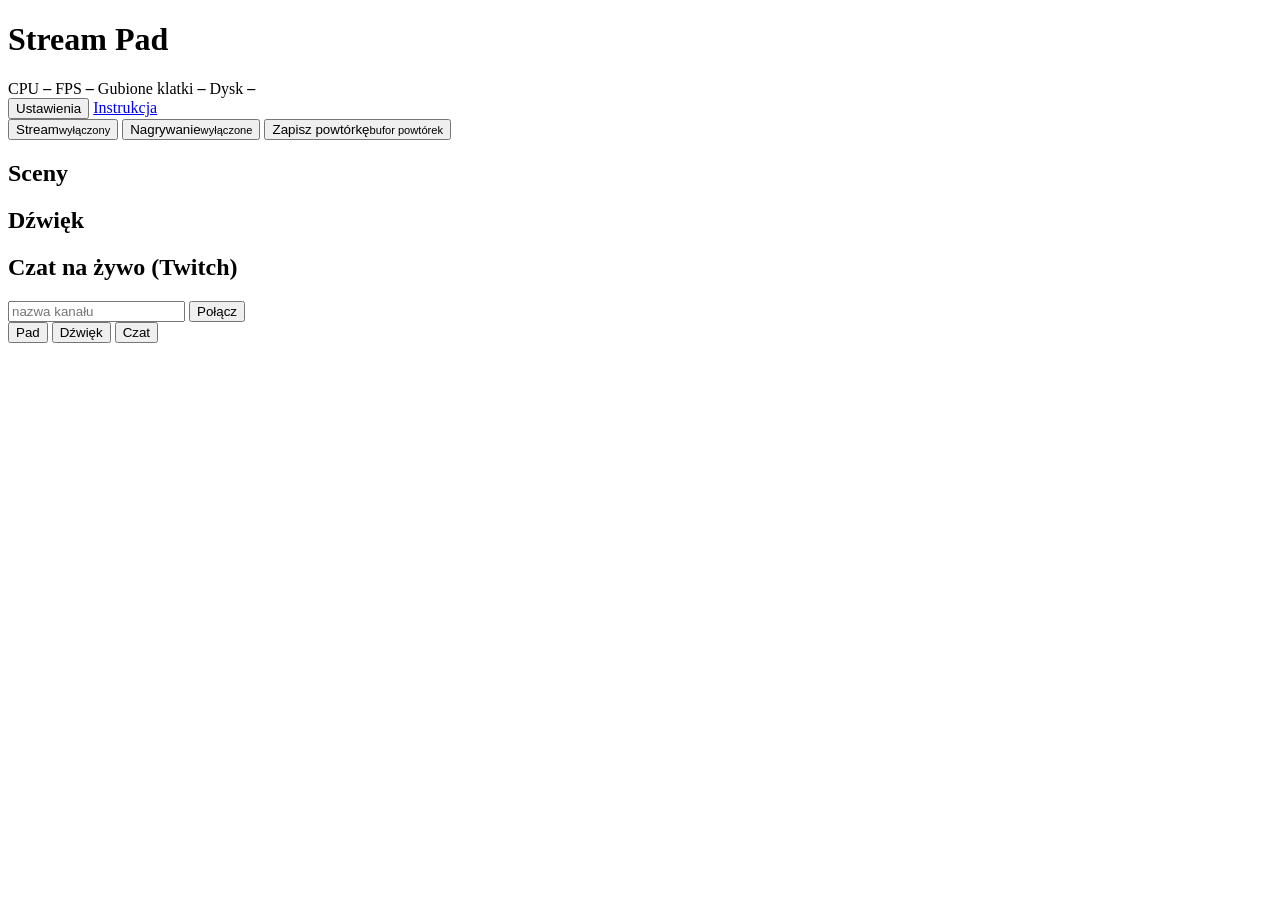
==== commit 145aa97b: "actions and settings" ====
--- a/src/static/index.html
+++ b/src/static/index.html
@@ -8,237 +8,86 @@
 <meta name="apple-mobile-web-app-capable" content="yes">
 <meta name="apple-mobile-web-app-status-bar-style" content="black-translucent">
 <title>Stream Pad</title>
-<style>
-:root{
-  --ink:#12141c; --panel:#1b1f2c; --pad:#252a3b; --pad-hi:#303650; --line:#343b55;
-  --text:#e8ebf5; --dim:#8b93b0; --live:#ff4560; --on:#35e0c0; --warn:#ffb547;
-  --r:14px;
-  font-family: system-ui,-apple-system,"Segoe UI",Roboto,sans-serif;
-}
-*{box-sizing:border-box;margin:0;-webkit-tap-highlight-color:transparent}
-[hidden]{display:none!important}
-html,body{height:100%;overscroll-behavior-y:none}
-@supports (height:100dvh){html,body{height:100dvh}}
-body{background:var(--ink);color:var(--text);display:flex;flex-direction:column;
-  padding:env(safe-area-inset-top) env(safe-area-inset-right) env(safe-area-inset-bottom) env(safe-area-inset-left)}
-button{font:inherit;color:inherit;cursor:pointer;border:0;background:none;touch-action:manipulation;-webkit-user-select:none;user-select:none}
-button:focus-visible,input:focus-visible{outline:2px solid var(--on);outline-offset:2px}
-
-header{display:flex;align-items:center;gap:14px;padding:12px 18px;background:var(--panel);border-bottom:1px solid var(--line)}
-header h1{font-size:1.05rem;font-weight:700;letter-spacing:.2px}
-.dot{width:10px;height:10px;border-radius:50%;background:var(--dim)}
-.dot.ok{background:var(--on);box-shadow:0 0 8px var(--on)}
-.helplink{color:var(--dim);font-size:.85rem;text-decoration:none;padding:8px 0}
-.helplink:hover{color:var(--text)}
-.stats{margin-left:auto;display:flex;gap:16px;color:var(--dim);font-size:.85rem;font-variant-numeric:tabular-nums}
-.stats b{color:var(--text);font-weight:600}
-
-main{flex:1;min-height:0;display:grid;grid-template-columns:minmax(0,1.6fr) minmax(280px,1fr);gap:16px;padding:16px}
-.col{display:flex;flex-direction:column;gap:16px;min-height:0;overflow-y:auto}
-section{background:var(--panel);border:1px solid var(--line);border-radius:var(--r);padding:14px}
-section h2{font-size:.9rem;font-weight:600;color:var(--dim);margin-bottom:10px}
-
-.controls{display:grid;grid-template-columns:repeat(3,1fr);gap:12px}
-.big{padding:18px 10px;border-radius:var(--r);background:var(--pad);border:1px solid var(--line);
-  font-weight:600;display:flex;flex-direction:column;gap:4px;align-items:center;transition:transform .08s,background .15s}
-.big small{color:var(--dim);font-weight:400;font-variant-numeric:tabular-nums}
-.big:active{transform:scale(.96)}
-.big.live{background:var(--live);border-color:var(--live)}
-.big.live small{color:#fff}
-.big.rec{background:#8f1f33;border-color:var(--live)}
-.big:disabled{opacity:.4;cursor:not-allowed}
-
-.scenes{display:grid;grid-template-columns:repeat(auto-fill,minmax(150px,1fr));gap:12px}
-.scene{min-height:84px;padding:12px;border-radius:var(--r);background:var(--pad);border:2px solid transparent;
-  font-weight:600;text-align:left;overflow-wrap:anywhere;transition:transform .08s,background .15s}
-@media (hover:hover){.scene:hover{background:var(--pad-hi)}}
-.scene:active{transform:scale(.96)}
-.scene.active{border-color:var(--on);background:#1e3a3a;box-shadow:inset 0 0 0 1px var(--on)}
-.scene[style*="--tint"]{border-color:var(--tint)}
-
-.audio{display:flex;flex-direction:column;gap:10px}
-.ch{display:grid;grid-template-columns:auto 1fr;gap:12px;align-items:center}
-.mute{width:100px;min-height:48px;padding:10px 6px;border-radius:10px;background:var(--pad);border:1px solid var(--line);font-size:.85rem;font-weight:600}
-.mute.muted{background:#5c2432;border-color:var(--live);color:#ffd0d8}
-.ch .name{font-size:.8rem;color:var(--dim);margin-bottom:4px;overflow:hidden;text-overflow:ellipsis;white-space:nowrap}
-input[type=range]{width:100%;height:36px;accent-color:var(--on);touch-action:pan-y}
-
-.chat{flex:1;min-height:0;display:flex;flex-direction:column}
-.chat-head{display:flex;gap:8px;margin-bottom:10px}
-input[type=text],input[type=password],input[type=number]{flex:1;min-width:0;padding:10px 12px;border-radius:10px;border:1px solid var(--line);
-  background:var(--ink);color:var(--text);font:inherit;font-size:16px;min-height:46px}
-.btn{min-height:46px;padding:10px 16px;border-radius:10px;background:var(--on);color:#06241e;font-weight:700}
-.btn.ghost{background:var(--pad);color:var(--text);font-weight:600}
-#chatlog{flex:1;min-height:200px;overflow-y:auto;display:flex;flex-direction:column;gap:6px;font-size:.92rem;line-height:1.35}
-#chatlog .m b{margin-right:6px}
-#chatlog .sys{color:var(--dim);font-style:italic}
-
-#connect,#actions,#settings{position:fixed;inset:0;background:rgba(10,11,16,.92);display:flex;overflow-y:auto;padding:20px;z-index:10}
-#connect[hidden],#actions[hidden],#settings[hidden]{display:none!important}
-.card{margin:auto;width:min(440px,100%);background:var(--panel);border:1px solid var(--line);border-radius:18px;padding:22px;display:flex;flex-direction:column;gap:14px}
-.card h2{font-size:1.2rem;color:var(--text);margin:0}
-.card.wide{width:min(640px,100%)}
-.card-head{display:flex;justify-content:space-between;align-items:center;gap:10px}
-.card h3{font-size:.95rem;margin-top:6px}
-.hbtn{min-height:40px;padding:8px 14px;border-radius:10px;background:var(--pad);border:1px solid var(--line);font-size:.85rem;font-weight:600}
-select{min-width:0;min-height:46px;padding:10px 12px;border-radius:10px;border:1px solid var(--line);background:var(--ink);color:var(--text);font:inherit;font-size:16px}
-.field{display:flex;flex-direction:column;gap:6px}
-.field>label{font-size:.82rem;color:var(--dim)}
-.field select{width:100%}
-.rule{background:var(--pad);border:1px solid var(--line);border-radius:12px;padding:12px;display:flex;flex-direction:column;gap:8px}
-.rule.off{opacity:.55}
-.rule .when{font-weight:600}
-.rule ul{margin:0 0 0 18px;padding:0;color:var(--dim);font-size:.9rem}
-.rule .tools{display:flex;gap:10px;align-items:center;justify-content:space-between}
-.rule .tools label{display:flex;gap:8px;align-items:center;min-height:44px;font-size:.9rem}
-.rule .tools input{width:22px;height:22px;accent-color:var(--on)}
-#rules{display:flex;flex-direction:column;gap:10px}
-.actrow{display:flex;flex-wrap:wrap;gap:8px;background:var(--pad);padding:10px;border-radius:12px;align-items:center;margin-bottom:8px}
-.actrow select{flex:1 1 150px}
-.actrow .pct{width:100%;display:flex;gap:10px;align-items:center;font-variant-numeric:tabular-nums}
-.x{min-width:46px;min-height:46px;border-radius:10px;background:var(--ink);color:var(--dim);font-size:1.2rem}
-.chips{display:flex;flex-wrap:wrap;gap:8px;min-height:36px;align-items:center}
-.chip{min-height:44px;padding:10px 16px;border-radius:999px;background:var(--pad);border:1px solid var(--line);font-size:.9rem}
-.chip.sel{border-color:var(--on);color:var(--on)}
-.msg{color:var(--dim);font-size:.88rem;min-height:1.2em}
-.msg.err{color:var(--live)}
-
-/* Sheet / Settings styles */
-.sheet{margin:auto;width:min(640px,100%);max-height:90vh;background:var(--panel);border:1px solid var(--line);border-radius:18px;display:flex;flex-direction:column;overflow:hidden}
-.sheet-head{display:flex;justify-content:space-between;align-items:center;gap:10px;padding:16px 20px;border-bottom:1px solid var(--line)}
-.sheet-head h2{font-size:1.2rem;margin:0}
-.sheet-body{flex:1;overflow-y:auto;padding:20px;display:flex;flex-direction:column;gap:16px}
-.sheet-body h3{font-size:1rem;color:var(--text);margin-bottom:10px}
-.sheet-foot{display:flex;align-items:center;gap:10px;padding:16px 20px;border-top:1px solid var(--line);background:var(--panel)}
-.hintline{font-size:.78rem;color:var(--dim);margin-top:4px}
-.row{display:flex;gap:10px;align-items:center;background:var(--pad);padding:10px;border-radius:12px}
-.rowmain{flex:1;display:flex;flex-direction:column;gap:6px;min-width:0}
-.rowtitle{font-weight:600;font-size:.9rem}
-.swatches{display:flex;gap:6px;align-items:center;flex-wrap:wrap}
-.sw{width:24px;height:24px;border-radius:50%;border:2px solid transparent;cursor:pointer;padding:0;display:flex;align-items:center;justify-content:center;font-size:.7rem;font-weight:700;color:#000}
-.sw.sel{border-color:#fff;box-shadow:0 0 0 2px var(--on)}
-.sw.none{background:var(--ink);color:var(--dim);border:1px solid var(--line)}
-.check{display:flex;gap:8px;align-items:center;font-size:.9rem;cursor:pointer}
-.check input{width:20px;height:20px;accent-color:var(--on)}
-.move{display:flex;flex-direction:column;gap:2px}
-.move button{width:28px;height:24px;border-radius:6px;background:var(--ink);color:var(--dim);font-size:.75rem;cursor:pointer}
-.move button:disabled{opacity:.3;cursor:not-allowed}
-.empty{color:var(--dim);font-style:italic;padding:10px;text-align:center}
-
-#toast{position:fixed;left:50%;bottom:calc(24px + env(safe-area-inset-bottom));max-width:90vw;text-align:center;transform:translateX(-50%);background:var(--pad-hi);padding:10px 16px;border-radius:10px;opacity:0;pointer-events:none;transition:opacity .2s}
-#toast.show{opacity:1}
-
-@media (max-width:820px){
-  html,body{height:auto;min-height:100dvh}
-  header{padding:10px 12px;gap:10px;flex-wrap:wrap}
-  header h1{font-size:1rem}
-  .stats{gap:10px;font-size:.78rem}
-  .stats span:last-child{display:none}
-  main{grid-template-columns:1fr;padding:10px;gap:12px}
-  .col{overflow:visible;gap:12px}
-  section{padding:12px}
-  .controls{grid-template-columns:1fr 1fr;gap:10px}
-  #b-replay{grid-column:1/-1;flex-direction:row;justify-content:center;gap:10px;padding:14px 10px}
-  .scenes{grid-template-columns:repeat(auto-fill,minmax(130px,1fr));gap:10px}
-  .scene{min-height:76px}
-  .chat{flex:none}
-  #chatlog{flex:none;height:min(50dvh,420px);min-height:0}
-  .ch{grid-template-columns:100px 1fr}
-}
-@media (prefers-reduced-motion:reduce){*{transition:none!important}}
-</style>
+<link rel="stylesheet" href="/static/css/app.css">
 </head>
-<body>
+<body data-tab="pad">
 
 <header>
-  <span class="dot" id="dot"></span>
+  <span class="dot" id="dot" role="img" aria-label="Stan połączenia z OBS"></span>
   <h1>Stream Pad</h1>
+  <span class="pill live" id="p-live" hidden>live</span>
+  <span class="pill rec" id="p-rec" hidden>rec</span>
   <div class="stats">
     <span>CPU <b id="st-cpu">–</b></span>
     <span>FPS <b id="st-fps">–</b></span>
-    <span>Gubione klatki <b id="st-drop">–</b></span>
+    <span class="opt">Gubione klatki <b id="st-drop">–</b></span>
+    <span class="opt" id="st-disk-wrap">Dysk <b id="st-disk">–</b></span>
   </div>
-  <button class="hbtn" id="b-actions">⚙ Akcje</button>
-  <button class="hbtn" id="b-settings">⚙ Ustawienia</button>
+  <button class="iconbtn" id="b-settings" type="button">Ustawienia</button>
   <a class="helplink" href="/help" target="_blank" rel="noopener">Instrukcja</a>
 </header>
 
+<div id="banner" hidden role="status">
+  <span id="banner-msg"></span>
+  <button class="linkbtn" id="b-banner-server" type="button">Zmień serwer</button>
+</div>
+
 <main>
   <div class="col">
-    <section>
+    <section data-pane="pad">
       <div class="controls">
-        <button class="big" id="b-stream">Stream <small id="t-stream">wyłączony</small></button>
-        <button class="big" id="b-rec">Nagrywanie <small id="t-rec">wyłączone</small></button>
-        <button class="big" id="b-replay">Zapisz powtórkę <small>bufor powtórek</small></button>
+        <button class="big" id="b-stream" type="button"><span>Stream</span><small id="t-stream">wyłączony</small><small class="hint" id="h-stream"></small></button>
+        <button class="big" id="b-rec" type="button"><span>Nagrywanie</span><small id="t-rec">wyłączone</small><small class="hint" id="h-rec"></small></button>
+        <button class="big" id="b-replay" type="button"><span>Zapisz powtórkę</span><small>bufor powtórek</small></button>
       </div>
-    <div class="msg" id="rec-dir" style="margin-top:10px"></div>
+      <div class="msg" id="rec-dir" style="margin-top:10px"></div>
     </section>
-    <section>
+    <section data-pane="pad">
       <h2>Sceny</h2>
       <div class="scenes" id="scenes"></div>
     </section>
-    <section>
+    <section data-pane="audio">
       <h2>Dźwięk</h2>
       <div class="audio" id="audio"></div>
     </section>
   </div>
 
   <div class="col">
-    <section class="chat">
+    <section class="chat" data-pane="chat">
       <h2>Czat na żywo (Twitch)</h2>
       <div class="chat-head">
-        <input type="text" id="chan" placeholder="nazwa kanału" autocomplete="off" autocapitalize="off" autocorrect="off" spellcheck="false">
-        <button class="btn ghost" id="chan-go">Połącz</button>
+        <input type="text" id="chan" placeholder="nazwa kanału" aria-label="Kanał Twitch" autocomplete="off" autocapitalize="off" autocorrect="off" spellcheck="false">
+        <button class="btn ghost" id="chan-go" type="button">Połącz</button>
       </div>
-      <div id="chatlog"></div>
-    </section>
-    <section>
-      <button class="btn ghost" id="b-reconf" style="width:100%">Zmień serwer OBS</button>
+      <div id="chatlog" aria-live="off"></div>
     </section>
   </div>
 </main>
 
-<div id="connect">
+<nav id="tabbar" aria-label="Widoki">
+  <button type="button" data-tab="pad" class="on" aria-selected="true">Pad</button>
+  <button type="button" data-tab="audio" aria-selected="false">Dźwięk</button>
+  <button type="button" data-tab="chat" aria-selected="false">Czat</button>
+</nav>
+
+<div id="connect" hidden>
   <div class="card">
     <h2>Połącz z OBS</h2>
     <div>
       <div class="msg" id="scan-msg">Szukam OBS w sieci…</div>
       <div class="chips" id="found"></div>
     </div>
-    <input type="text" id="host" placeholder="adres IP, np. 192.168.1.20" autocomplete="off" autocapitalize="off" autocorrect="off" spellcheck="false" inputmode="url">
-    <input type="password" id="pass" placeholder="hasło OBS WebSocket (jeśli ustawione)" autocomplete="off">
+    <input type="text" id="host" placeholder="adres IP, np. 192.168.1.20" aria-label="Adres serwera OBS" autocomplete="off" autocapitalize="off" autocorrect="off" spellcheck="false" inputmode="url">
+    <input type="password" id="pass" placeholder="hasło OBS WebSocket (jeśli ustawione)" aria-label="Hasło OBS WebSocket" autocomplete="off">
     <div class="msg" id="conn-msg"></div>
     <div style="display:flex;gap:8px">
-      <button class="btn" id="go" style="flex:1">Połącz</button>
-      <button class="btn ghost" id="rescan">Szukaj ponownie</button>
+      <button class="btn" id="go" type="button" style="flex:1">Połącz</button>
+      <button class="btn ghost" id="rescan" type="button">Szukaj ponownie</button>
     </div>
   </div>
 </div>
 
-<div id="actions" hidden>
-  <div class="card wide">
-    <div class="card-head"><h2>Akcje</h2><button class="btn ghost" id="act-close">Zamknij</button></div>
-    <div class="msg">Reguła wykonuje się automatycznie, gdy w OBS wydarzy się wybrane zdarzenie, np. po wybraniu sceny wycisza mikrofon. Reguły są wspólne dla wszystkich urządzeń podłączonych do tego serwera.</div>
-    <div id="rules"></div>
-    <h3>Nowa reguła</h3>
-    <div class="field"><label for="r-trig">Gdy</label>
-      <select id="r-trig">
-        <option value="scene_enter">wybrano scenę</option>
-        <option value="scene_leave">opuszczono scenę</option>
-        <option value="stream_start">rozpoczęto stream</option>
-        <option value="stream_stop">zakończono stream</option>
-        <option value="record_start">rozpoczęto nagrywanie</option>
-        <option value="record_stop">zakończono nagrywanie</option>
-      </select></div>
-    <div class="field" id="r-scene-row"><label for="r-scene">Scena</label><select id="r-scene"></select></div>
-    <div class="field"><label>Wtedy</label><div id="r-acts"></div>
-      <button class="btn ghost" id="r-addact" type="button">+ Dodaj akcję</button></div>
-    <div class="msg" id="r-msg"></div>
-    <button class="btn" id="r-save" type="button">Zapisz regułę</button>
-  </div>
-</div>
-
-<div id="settings" hidden role="dialog" aria-modal="true" aria-labelledby="settings-title">
+<div class="overlay" id="settings" hidden role="dialog" aria-modal="true" aria-labelledby="settings-title">
   <div class="sheet">
     <div class="sheet-head">
       <h2 id="settings-title">Ustawienia</h2>
@@ -254,734 +103,8 @@
   </div>
 </div>
 
-<div id="toast"></div>
+<div id="toast" role="status" aria-live="polite"></div>
 
-<script>
-"use strict";
-const $ = id => document.getElementById(id);
-const store = {
-  get(k){ try{ return localStorage.getItem(k) || ""; }catch{ return ""; } },
-  set(k,v){ try{ localStorage.setItem(k,v); }catch{} }
-};
-function toast(t){ const e=$("toast"); e.textContent=t; e.classList.add("show"); clearTimeout(toast.t); toast.t=setTimeout(()=>e.classList.remove("show"),2200); }
-
-function h(tag, attrs, ...children){
-  const el=document.createElement(tag);
-  if(attrs) for(const [k,v] of Object.entries(attrs)){
-    if(k.startsWith("on") && typeof v === "function") el.addEventListener(k.slice(2), v);
-    else if(k==="class") el.className=v;
-    else if(v!==undefined&&v!==null) el.setAttribute(k, v);
-  }
-  for(const c of children){
-    if(c==null) continue;
-    if(Array.isArray(c)) el.append(...c);
-    else if(typeof c==="string"||typeof c==="number") el.append(document.createTextNode(c));
-    else el.append(c);
-  }
-  return el;
-}
-
-/* ---------- SHA-256 (fallback: crypto.subtle is missing on http:// in LAN) ---------- */
-const K=[],H0=[];
-for(let c=2,n=0;n<64;c++){let p=true;for(let d=2;d*d<=c;d++)if(c%d===0){p=false;break}
-  if(p){ if(n<8)H0[n]=(Math.pow(c,.5)*2**32)|0; K[n++]=(Math.pow(c,1/3)*2**32)|0; }}
-const ror=(x,n)=>(x>>>n)|(x<<(32-n));
-function sha256Sync(msg){
-  const l=msg.length,n=((l+9+63)>>6)<<6,b=new Uint8Array(n);
-  b.set(msg);b[l]=0x80;const dv=new DataView(b.buffer);
-  dv.setUint32(n-8,Math.floor(l*8/2**32));dv.setUint32(n-4,(l*8)>>>0);
-  let h=H0.slice();const w=new Array(64);
-  for(let i=0;i<n;i+=64){
-    for(let t=0;t<16;t++)w[t]=dv.getUint32(i+4*t);
-    for(let t=16;t<64;t++){
-      const a=w[t-15],c=w[t-2];
-      w[t]=(w[t-16]+(ror(a,7)^ror(a,18)^(a>>>3))+w[t-7]+(ror(c,17)^ror(c,19)^(c>>>10)))|0;
-    }
-    let [a,b2,c,d,e,f,g,hh]=h;
-    for(let t=0;t<64;t++){
-      const t1=(hh+(ror(e,6)^ror(e,11)^ror(e,25))+((e&f)|(~e&g))+K[t]+w[t])|0;
-      const t2=((ror(a,2)^ror(a,13)^ror(a,22))+((a&b2)^(a&c)^(b2&c)))|0;
-      hh=g;g=f;f=e;e=(d+t1)|0;d=c;c=b2;b2=a;a=(t1+t2)|0;
-    }
-    h=[a,b2,c,d,e,f,g,hh].map((x,j)=>(h[j]+x)|0);
-  }
-  const out=new Uint8Array(32),ov=new DataView(out.buffer);
-  h.forEach((x,i)=>ov.setUint32(i*4,x));
-  return out;
-}
-async function sha256(str){
-  const data=new TextEncoder().encode(str);
-  if(window.crypto&&crypto.subtle) return new Uint8Array(await crypto.subtle.digest("SHA-256",data));
-  return sha256Sync(data);
-}
-const b64=u8=>btoa(String.fromCharCode(...u8));
-async function obsAuth(password,salt,challenge){
-  const secret=b64(await sha256(password+salt));
-  return b64(await sha256(secret+challenge));
-}
-
-/* ---------- OBS WebSocket v5 ---------- */
-class OBS{
-  constructor(){ this.ws=null; this.pending=new Map(); this.id=0; this.handlers={}; }
-  on(ev,fn){ this.handlers[ev]=fn; }
-  connect(host,password){
-    return new Promise((resolve,reject)=>{
-      let done=false;
-      const ws=this.ws=new WebSocket(`ws://${host}:${CFG.obsPort}`);
-      const fail=m=>{ if(!done){done=true;reject(new Error(m));} };
-      ws.onerror=()=>fail("Nie można połączyć z "+host+":"+CFG.obsPort);
-      ws.onclose=e=>{
-        for(const p of this.pending.values())p.reject(new Error("rozłączono"));
-        this.pending.clear();
-        if(!done){ fail(e.code===4009?"Złe hasło":"Połączenie zamknięte ("+e.code+")"); }
-        else this.handlers.close&&this.handlers.close();
-      };
-      ws.onmessage=async ev=>{
-        const m=JSON.parse(ev.data);
-        if(m.op===0){
-          const d={rpcVersion:1,eventSubscriptions:2047};
-          if(m.d.authentication){
-            if(!password){ fail("OBS wymaga hasła"); ws.close(); return; }
-            d.authentication=await obsAuth(password,m.d.authentication.salt,m.d.authentication.challenge);
-          }
-          ws.send(JSON.stringify({op:1,d}));
-        }else if(m.op===2){ done=true; resolve(); }
-        else if(m.op===5){ this.handlers[m.d.eventType]&&this.handlers[m.d.eventType](m.d.eventData||{}); }
-        else if(m.op===7){
-          const p=this.pending.get(m.d.requestId); if(!p)return;
-          this.pending.delete(m.d.requestId);
-          m.d.requestStatus.result?p.resolve(m.d.responseData||{}):p.reject(new Error(m.d.requestStatus.comment||"błąd"));
-        }
-      };
-    });
-  }
-  req(type,data){
-    return new Promise((resolve,reject)=>{
-      if(!this.ws||this.ws.readyState!==1)return reject(new Error("brak połączenia"));
-      const id=String(++this.id);
-      this.pending.set(id,{resolve,reject});
-      this.ws.send(JSON.stringify({op:6,d:{requestType:type,requestId:id,requestData:data}}));
-    });
-  }
-  close(){ if(this.ws){ this.ws.onclose=null; this.ws.close(); } }
-}
-
-const CFG={
-  obsPort:4455, recordDir:"", recordFilenameFormat:"", obsOnThisPc:false, twitchChannel:"",
-  pad:{ scenes:{}, sceneOrder:[], audioInputs:null }
-};
-const obs=new OBS();
-let connected=false, wantConnected=false, timers=[], retry=null;
-
-/* ---------- Configuration & Scene ordering ---------- */
-function orderScenes(allNames, order = []) {
-  if (!order || !order.length) return allNames;
-  const set = new Set(allNames);
-  const ordered = order.filter(n => set.has(n));
-  const rest = allNames.filter(n => !ordered.includes(n));
-  return [...ordered, ...rest];
-}
-
-async function loadConfig() {
-  try {
-    const r = await fetch("/api/config");
-    if (r.ok) {
-      const data = await r.json();
-      Object.assign(CFG, data);
-    }
-  } catch {}
-  try {
-    const local = JSON.parse(store.get("cfg") || "{}");
-    Object.assign(CFG, local);
-  } catch {}
-}
-
-async function saveConfig(newCfg) {
-  Object.assign(CFG, newCfg);
-  store.set("cfg", JSON.stringify(CFG));
-  try {
-    await fetch("/api/config", {
-      method: "PUT",
-      headers: { "Content-Type": "application/json" },
-      body: JSON.stringify(CFG)
-    });
-  } catch {}
-}
-
-/* ---------- UI state ---------- */
-const state={
-  scene:"", sceneNames:[], streaming:false, recording:false, inputs:[],
-  specialNames:[], allInputNames:[], audioCapable:new Map()
-};
-
-function renderScenes(){
-  const box=$("scenes"); box.replaceChildren();
-  const list=orderScenes(state.sceneNames,CFG.pad.sceneOrder).filter(n=>!CFG.pad.scenes[n]?.hidden);
-  if(!list.length){
-    box.append(h("div",{class:"empty"},state.sceneNames.length?"Wszystkie sceny są ukryte. Pokaż je w ustawieniach.":"OBS nie ma żadnych scen."));
-    return;
-  }
-  for(const name of list){
-    const c=CFG.pad.scenes[name]||{};
-    const b=document.createElement("button");
-    b.className="scene"+(name===state.scene?" active":"");
-    b.textContent=c.label||name;
-    if(c.color) b.style.setProperty("--tint",c.color);
-    b.onclick=()=>obs.req("SetCurrentProgramScene",{sceneName:name}).catch(e=>toast(e.message));
-    box.append(b);
-  }
-}
-
-function renderOutputs(){
-  $("b-stream").classList.toggle("live",state.streaming);
-  $("t-stream").textContent=state.streaming?"NA ŻYWO":"wyłączony";
-  $("b-rec").classList.toggle("rec",state.recording);
-  $("t-rec").textContent=state.recording?"nagrywa":"wyłączone";
-}
-
-function renderAudio(){
-  const box=$("audio"); box.replaceChildren();
-  if(!state.inputs.length){ box.textContent="Brak skonfigurowanych urządzeń audio."; box.className="audio msg"; return; }
-  box.className="audio";
-  state.inputs.forEach(inp=>{
-    const row=document.createElement("div"); row.className="ch";
-    const mute=document.createElement("button");
-    mute.className="mute"+(inp.muted?" muted":""); mute.textContent=inp.muted?"Wyciszony":"Włączony";
-    mute.onclick=()=>obs.req("ToggleInputMute",{inputName:inp.name}).catch(e=>toast(e.message));
-    const right=document.createElement("div");
-    const nm=document.createElement("div"); nm.className="name"; nm.textContent=inp.name;
-    const rg=document.createElement("input"); rg.type="range"; rg.min=0; rg.max=100; rg.value=Math.round(Math.cbrt(inp.vol)*100);
-    rg.setAttribute("aria-label","Głośność: "+inp.name);
-    rg.oninput=()=>{ const v=Math.pow(rg.value/100,3); inp.vol=v; obs.req("SetInputVolume",{inputName:inp.name,inputVolumeMul:v}).catch(()=>{}); };
-    inp.slider=rg; inp.btn=mute;
-    right.append(nm,rg); row.append(mute,right); box.append(row);
-  });
-}
-
-async function readInput(name){
-  if(state.audioCapable.get(name)===false) return null;
-  try{
-    const [m,v]=await Promise.all([obs.req("GetInputMute",{inputName:name}),obs.req("GetInputVolume",{inputName:name})]);
-    state.audioCapable.set(name,true);
-    return {name,muted:m.inputMuted,vol:v.inputVolumeMul};
-  }catch(e){
-    state.audioCapable.set(name,false);
-    return null;
-  }
-}
-
-async function refreshAudio(){
-  const wanted=(CFG.pad.audioInputs??state.specialNames).filter(n=>state.allInputNames.includes(n));
-  state.inputs=(await Promise.all(wanted.map(readInput))).filter(Boolean);
-  renderAudio();
-}
-
-async function audioChoices(){
-  const all=(await Promise.all(state.allInputNames.map(readInput))).filter(Boolean).map(r=>r.name);
-  return {all,defaults:state.specialNames.filter(n=>all.includes(n))};
-}
-
-async function loadAll(){
-  const sl=await obs.req("GetSceneList");
-  state.scene=sl.currentProgramSceneName;
-  state.sceneNames=sl.scenes.map(s=>s.sceneName).reverse();
-  renderScenes();
-  const [ss,rs]=await Promise.all([obs.req("GetStreamStatus"),obs.req("GetRecordStatus")]);
-  state.streaming=ss.outputActive; state.recording=rs.outputActive; renderOutputs();
-  const sp=await obs.req("GetSpecialInputs");
-  state.specialNames=[...new Set(Object.values(sp).filter(Boolean))];
-  const list=await obs.req("GetInputList").catch(()=>({inputs:[]}));
-  state.allInputNames=[...new Set([...state.specialNames,...list.inputs.map(i=>i.inputName)])];
-  await refreshAudio();
-}
-
-let reloadTimer=null;
-const reloadSoon=()=>{ clearTimeout(reloadTimer); reloadTimer=setTimeout(()=>loadAll().catch(()=>{}),250); };
-
-async function poll(){
-  try{
-    const s=await obs.req("GetStats");
-    $("st-cpu").textContent=s.cpuUsage.toFixed(1)+"%";
-    $("st-fps").textContent=s.activeFps.toFixed(0);
-    $("st-drop").textContent=s.outputSkippedFrames+"/"+s.outputTotalFrames;
-    if(state.streaming){ const o=await obs.req("GetStreamStatus"); $("t-stream").textContent="NA ŻYWO "+o.outputTimecode.split(".")[0]; }
-    if(state.recording){ const o=await obs.req("GetRecordStatus"); $("t-rec").textContent="nagrywa "+o.outputTimecode.split(".")[0]; }
-  }catch{}
-}
-
-obs.on("CurrentProgramSceneChanged",d=>{
-  const prev=state.scene; state.scene=d.sceneName; renderScenes();
-  if(prev!==d.sceneName){ fire("scene_leave",prev); fire("scene_enter",d.sceneName); }
-});
-obs.on("SceneListChanged",reloadSoon);
-obs.on("InputCreated",reloadSoon);
-obs.on("InputRemoved",reloadSoon);
-obs.on("InputNameChanged",reloadSoon);
-obs.on("StreamStateChanged",d=>{
-  state.streaming=d.outputActive; renderOutputs();
-  if(d.outputState==="OBS_WEBSOCKET_OUTPUT_STARTED")fire("stream_start");
-  if(d.outputState==="OBS_WEBSOCKET_OUTPUT_STOPPED")fire("stream_stop");
-});
-obs.on("RecordStateChanged",d=>{
-  state.recording=d.outputActive; renderOutputs();
-  if(d.outputState==="OBS_WEBSOCKET_OUTPUT_STARTED")fire("record_start");
-  if(d.outputState==="OBS_WEBSOCKET_OUTPUT_STOPPED")fire("record_stop");
-});
-obs.on("InputMuteStateChanged",d=>{ const i=state.inputs.find(x=>x.name===d.inputName); if(i&&i.btn){ i.muted=d.inputMuted; i.btn.className="mute"+(i.muted?" muted":""); i.btn.textContent=i.muted?"Wyciszony":"Włączony"; }});
-obs.on("InputVolumeChanged",d=>{ const i=state.inputs.find(x=>x.name===d.inputName); if(i&&i.slider&&document.activeElement!==i.slider){ i.vol=d.inputVolumeMul; i.slider.value=Math.round(Math.cbrt(i.vol)*100); }});
-obs.on("ReplayBufferSaved",()=>toast("Powtórka zapisana"));
-obs.on("close",()=>{
-  connected=false; timers.forEach(clearInterval); timers=[];
-  $("dot").classList.remove("ok");
-  $("connect").hidden=false; setConnMsg("Rozłączono. Próbuję ponownie…",true);
-  retry=setTimeout(()=>doConnect(true),3000);
-});
-
-$("b-stream").onclick=()=>{
-  if(!confirm(state.streaming?"Zakończyć stream?":"Rozpocząć stream?"))return;
-  obs.req("ToggleStream").catch(e=>toast(e.message));
-};
-async function applyRecordSettings(){
-  if(CFG.recordDir){
-    try{ await obs.req("SetRecordDirectory",{recordDirectory:CFG.recordDir}); }
-    catch{
-      try{
-        await obs.req("SetProfileParameter",{parameterCategory:"SimpleOutput",parameterName:"FilePath",parameterValue:CFG.recordDir});
-        await obs.req("SetProfileParameter",{parameterCategory:"AdvOut",parameterName:"RecFilePath",parameterValue:CFG.recordDir});
-      }catch(e){ toast("Nie udało się ustawić katalogu nagrań: "+e.message); }
-    }
-  }
-  if(CFG.recordFilenameFormat){
-    try{ await obs.req("SetProfileParameter",{parameterCategory:"Output",parameterName:"FilenameFormatting",parameterValue:CFG.recordFilenameFormat}); }
-    catch(e){ toast("Nie udało się ustawić nazwy pliku: "+e.message); }
-  }
-}
-$("b-rec").onclick=async()=>{
-  try{
-    if(!state.recording) await applyRecordSettings();
-    await obs.req("ToggleRecord");
-  }catch(e){ toast(e.message); }
-};
-$("b-replay").onclick=()=>obs.req("SaveReplayBuffer").catch(()=>toast("Włącz bufor powtórek w OBS"));
-
-/* ---------- connection dialog ---------- */
-function setConnMsg(t,err){ const e=$("conn-msg"); e.textContent=t; e.className="msg"+(err?" err":""); }
-
-async function doConnect(silent){
-  const host=$("host").value.trim(), pass=$("pass").value;
-  if(!host){ setConnMsg("Podaj adres serwera OBS.",true); return; }
-  clearTimeout(retry);
-  setConnMsg("Łączę…");
-  try{
-    await obs.connect(host,pass);
-  }catch(e){
-    setConnMsg(e.message,true);
-    if(silent) retry=setTimeout(()=>doConnect(true),4000);
-    return;
-  }
-  store.set("host",host); store.set("pass",pass);
-  connected=true; wantConnected=true; keepAwake(); $("dot").classList.add("ok"); $("connect").hidden=true; setConnMsg("");
-  try{ await loadAll(); }catch(e){ toast(e.message); }
-  poll(); timers.push(setInterval(poll,2000));
-}
-
-async function discover(){
-  $("scan-msg").textContent="Szukam OBS w sieci…"; $("found").replaceChildren();
-  try{
-    const r=await fetch("/api/discover"); const list=await r.json();
-    $("scan-msg").textContent=list.length?"Znaleziono OBS:":"Nie znaleziono OBS. Wpisz adres ręcznie i sprawdź, czy serwer WebSocket jest włączony (Narzędzia → Ustawienia serwera WebSocket).";
-    list.forEach(ip=>{
-      const c=document.createElement("button"); c.className="chip"; c.textContent=ip;
-      c.onclick=()=>{ $("host").value=ip; document.querySelectorAll(".chip").forEach(x=>x.classList.remove("sel")); c.classList.add("sel"); };
-      $("found").append(c);
-    });
-    return list;
-  }catch{ $("scan-msg").textContent="Skanowanie nie powiodło się. Wpisz adres ręcznie."; return []; }
-}
-
-$("go").onclick=()=>doConnect(false);
-$("rescan").onclick=discover;
-$("pass").addEventListener("keydown",e=>{ if(e.key==="Enter")doConnect(false); });
-function changeServer(){ wantConnected=false; clearTimeout(retry); obs.close(); connected=false; timers.forEach(clearInterval); timers=[]; $("dot").classList.remove("ok"); $("connect").hidden=false; discover(); }
-$("b-reconf").onclick=changeServer;
-
-/* ---------- Twitch chat (anonymous, read-only) ---------- */
-function parseChannel(raw){
-  const clean=raw.trim().replace(/^#/,"").replace(/[?#].*$/,"").replace(/\/+$/,"").split("/").pop().replace(/^[@#]/,"").toLowerCase();
-  return /^[a-z0-9_]{3,25}$/.test(clean)?clean:"";
-}
-
-let irc=null;
-function chatLine(user,color,text,sys){
-  const log=$("chatlog"), el=document.createElement("div");
-  const stick=log.scrollTop+log.clientHeight>=log.scrollHeight-40;
-  if(sys){ el.className="sys"; el.textContent=text; }
-  else{
-    el.className="m"; const b=document.createElement("b"); b.textContent=user; if(color)b.style.color=color;
-    el.append(b,document.createTextNode(text));
-  }
-  log.append(el);
-  while(log.children.length>300)log.firstChild.remove();
-  if(stick)log.scrollTop=log.scrollHeight;
-}
-let chatTries=0, chatTimer=null;
-function joinChat(channel,retry){
-  channel=parseChannel(channel);
-  if(!channel){ chatLine("","","Nieprawidłowa nazwa kanału. Wpisz samą nazwę, np. mr3xw.",true); return; }
-  $("chan").value=channel;
-  store.set("chan",channel);
-  clearTimeout(chatTimer);
-  if(irc){ irc.onclose=null; irc.onerror=null; irc.close(); }
-  if(!retry){ chatTries=0; chatLine("","","Łączę z #"+channel+"…",true); }
-  let joined=false;
-  const ws=irc=new WebSocket("wss://irc-ws.chat.twitch.tv:443");
-  ws.onopen=()=>{ ws.send("CAP REQ :twitch.tv/tags"); ws.send("PASS SCHMOOPIISFAKE"); ws.send("NICK justinfan"+Math.floor(Math.random()*90000+10000)); ws.send("JOIN #"+channel); };
-  ws.onmessage=ev=>{
-    ev.data.split("\r\n").filter(Boolean).forEach(line=>{
-      if(line.startsWith("PING")){ ws.send("PONG :tmi.twitch.tv"); return; }
-      if(!joined&&(/ 366 /.test(line)||/ JOIN #/.test(line))){ joined=true; chatTries=0; chatLine("","","Połączono z #"+channel,true); return; }
-      const n=line.match(/NOTICE \S+ :(.*)$/);
-      if(n){ chatLine("","","Twitch: "+n[1],true); return; }
-      const m=line.match(/^@(\S+) :([^!]+)![^ ]+ PRIVMSG #\S+ :(.*)$/);
-      if(!m)return;
-      const tags=Object.fromEntries(m[1].split(";").map(t=>t.split("=")));
-      chatLine(tags["display-name"]||m[2],tags.color,m[3]);
-    });
-  };
-  setTimeout(()=>{ if(irc===ws&&!joined)chatLine("","","Brak odpowiedzi od Twitcha. Sprawdź nazwę kanału i połączenie z internetem.",true); },10000);
-  ws.onclose=e=>{
-    if(irc!==ws)return;
-    chatTries++;
-    if(chatTries>5){ chatLine("","","Nie udało się połączyć z Twitchem (kod "+e.code+"). Sprawdź internet, blokery reklam/VPN i nazwę kanału, potem kliknij Połącz.",true); return; }
-    const wait=Math.min(30,5*chatTries);
-    chatLine("","","Rozłączono (kod "+e.code+"). Ponawiam za "+wait+" s…",true);
-    chatTimer=setTimeout(()=>{ if(irc===ws)joinChat(channel,true); },wait*1000);
-  };
-}
-$("chan-go").onclick=()=>joinChat($("chan").value);
-$("chan").addEventListener("keydown",e=>{ if(e.key==="Enter")joinChat($("chan").value); });
-
-/* ---------- akcje (reguły: zdarzenie → akcje) ---------- */
-const TRIGGERS={scene_enter:"Wybrano scenę",scene_leave:"Opuszczono scenę",stream_start:"Rozpoczęto stream",stream_stop:"Zakończono stream",record_start:"Rozpoczęto nagrywanie",record_stop:"Zakończono nagrywanie"};
-const ACTS={mute:"Wycisz źródło",unmute:"Włącz dźwięk źródła",volume:"Ustaw głośność źródła",scene:"Przełącz scenę",rec_start:"Rozpocznij nagrywanie",rec_stop:"Zakończ nagrywanie"};
-let rules=[], inputNames=[], lastFired={}, actRows=[];
-
-async function loadRules(){
-  try{
-    const r=await fetch("/api/actions"); if(!r.ok)throw 0;
-    rules=await r.json(); store.set("rules",JSON.stringify(rules));
-  }catch{
-    try{ rules=JSON.parse(store.get("rules")||"[]"); }catch{ rules=[]; }
-  }
-}
-async function saveRules(){
-  store.set("rules",JSON.stringify(rules));
-  try{
-    const r=await fetch("/api/actions",{method:"PUT",headers:{"Content-Type":"application/json"},body:JSON.stringify(rules)});
-    if(!r.ok)throw 0; return true;
-  }catch{ toast("Serwer nie zapisał reguł. Są tylko na tym urządzeniu."); return false; }
-}
-function describeAct(a){
-  const q=n=>"„"+n+"”";
-  switch(a.type){
-    case "mute": return "Wycisz "+q(a.target);
-    case "unmute": return "Włącz dźwięk "+q(a.target);
-    case "volume": return "Ustaw głośność "+q(a.target)+" na "+a.value+"%";
-    case "scene": return "Przełącz na scenę "+q(a.target);
-    case "rec_start": return "Rozpocznij nagrywanie";
-    case "rec_stop": return "Zakończ nagrywanie";
-  }
-  return a.type;
-}
-async function runAction(a){
-  switch(a.type){
-    case "mute": return obs.req("SetInputMute",{inputName:a.target,inputMuted:true});
-    case "unmute": return obs.req("SetInputMute",{inputName:a.target,inputMuted:false});
-    case "volume": return obs.req("SetInputVolume",{inputName:a.target,inputVolumeMul:Math.pow(a.value/100,3)});
-    case "scene": return obs.req("SetCurrentProgramScene",{sceneName:a.target});
-    case "rec_start": if(!state.recording){ await applyRecordSettings(); return obs.req("StartRecord"); } return;
-    case "rec_stop": if(state.recording) return obs.req("StopRecord"); return;
-  }
-}
-async function runRule(r){
-  for(const a of r.actions){
-    try{ await runAction(a); }catch(e){ toast("Akcja nie powiodła się: "+describeAct(a)+" ("+e.message+")"); }
-  }
-}
-function fire(type,scene){
-  rules.forEach(r=>{
-    if(!r.enabled||r.trigger.type!==type)return;
-    if(type.startsWith("scene")&&r.trigger.scene!==scene)return;
-    const now=Date.now();
-    if(now-(lastFired[r.id]||0)<800)return;
-    lastFired[r.id]=now;
-    runRule(r);
-  });
-}
-
-function fillSelect(sel,items,current){
-  sel.replaceChildren();
-  const list=current&&!items.includes(current)?[current,...items]:items;
-  list.forEach(v=>{ const o=document.createElement("option"); o.value=v; o.textContent=v; sel.append(o); });
-  if(current)sel.value=current;
-}
-function renderRules(){
-  const box=$("rules"); box.replaceChildren();
-  if(!rules.length){ const m=document.createElement("div"); m.className="msg"; m.textContent="Brak reguł. Dodaj pierwszą poniżej."; box.append(m); return; }
-  rules.forEach(r=>{
-    const card=document.createElement("div"); card.className="rule"+(r.enabled?"":" off");
-    const when=document.createElement("div"); when.className="when";
-    when.textContent="Gdy: "+TRIGGERS[r.trigger.type].toLowerCase()+(r.trigger.scene?" „"+r.trigger.scene+"”":"");
-    const ul=document.createElement("ul");
-    r.actions.forEach(a=>{ const li=document.createElement("li"); li.textContent=describeAct(a); ul.append(li); });
-    const tools=document.createElement("div"); tools.className="tools";
-    const lab=document.createElement("label"); const cb=document.createElement("input"); cb.type="checkbox"; cb.checked=r.enabled;
-    cb.onchange=async()=>{ r.enabled=cb.checked; renderRules(); await saveRules(); };
-    lab.append(cb,document.createTextNode("Włączona"));
-    const del=document.createElement("button"); del.className="btn ghost"; del.textContent="Usuń";
-    del.onclick=async()=>{ if(!confirm("Usunąć tę regułę?"))return; rules=rules.filter(x=>x!==r); renderRules(); await saveRules(); };
-    tools.append(lab,del); card.append(when,ul,tools); box.append(card);
-  });
-}
-function syncTriggerForm(){
-  const isScene=$("r-trig").value.startsWith("scene");
-  $("r-scene-row").hidden=!isScene;
-}
-function addActRow(init){
-  const row=document.createElement("div"); row.className="actrow";
-  const type=document.createElement("select"); type.setAttribute("aria-label","Rodzaj akcji");
-  Object.entries(ACTS).forEach(([k,v])=>{ const o=document.createElement("option"); o.value=k; o.textContent=v; type.append(o); });
-  const target=document.createElement("select"); target.setAttribute("aria-label","Cel akcji");
-  const pct=document.createElement("div"); pct.className="pct";
-  const rg=document.createElement("input"); rg.type="range"; rg.min=0; rg.max=100; rg.value=100; rg.style.flex="1";
-  const lbl=document.createElement("span"); lbl.textContent="100%"; rg.oninput=()=>{ lbl.textContent=rg.value+"%"; };
-  pct.append(rg,lbl);
-  const x=document.createElement("button"); x.type="button"; x.className="x"; x.textContent="✕"; x.setAttribute("aria-label","Usuń akcję");
-  const entry={row,get(){
-    const t=type.value;
-    return {type:t,target:(t==="rec_start"||t==="rec_stop")?"":target.value,value:t==="volume"?Number(rg.value):undefined};
-  }};
-  const refresh=cur=>{
-    const t=type.value;
-    target.hidden=(t==="rec_start"||t==="rec_stop");
-    pct.hidden=t!=="volume";
-    if(t==="scene")fillSelect(target,state.sceneNames,cur);
-    else if(!target.hidden)fillSelect(target,inputNames,cur);
-  };
-  type.onchange=()=>refresh();
-  x.onclick=()=>{ row.remove(); actRows=actRows.filter(e=>e!==entry); };
-  if(init){ type.value=init.type; }
-  refresh(init&&init.target);
-  row.append(type,target,pct,x);
-  $("r-acts").append(row); actRows.push(entry);
-}
-async function openActions(){
-  $("actions").hidden=false;
-  await loadRules(); renderRules();
-  fillSelect($("r-scene"),state.sceneNames);
-  syncTriggerForm();
-  const names=state.inputs.map(i=>i.name);
-  try{ const r=await obs.req("GetInputList"); r.inputs.forEach(i=>{ if(!names.includes(i.inputName))names.push(i.inputName); }); }catch{}
-  inputNames=names;
-  $("r-acts").replaceChildren(); actRows=[]; addActRow();
-  $("r-msg").className="msg"; $("r-msg").textContent=connected?"":"Brak połączenia z OBS. Listy scen i źródeł mogą być puste.";
-}
-$("b-actions").onclick=openActions;
-$("act-close").onclick=()=>{ $("actions").hidden=true; };
-$("r-trig").onchange=syncTriggerForm;
-$("r-addact").onclick=()=>addActRow();
-$("r-save").onclick=async()=>{
-  const trig=$("r-trig").value, scene=$("r-scene").value;
-  if(trig.startsWith("scene")&&!scene){ $("r-msg").textContent="Wybierz scenę."; $("r-msg").className="msg err"; return; }
-  const acts=actRows.map(e=>e.get());
-  if(!acts.length){ $("r-msg").textContent="Dodaj przynajmniej jedną akcję."; $("r-msg").className="msg err"; return; }
-  if(acts.some(a=>a.type!=="rec_start"&&a.type!=="rec_stop"&&!a.target)){ $("r-msg").textContent="Wybierz cel każdej akcji."; $("r-msg").className="msg err"; return; }
-  rules.push({id:Date.now().toString(36)+Math.random().toString(36).slice(2,6),enabled:true,
-    trigger:trig.startsWith("scene")?{type:trig,scene}:{type:trig},actions:acts});
-  $("r-msg").className="msg"; $("r-msg").textContent="";
-  renderRules(); await saveRules();
-  $("r-acts").replaceChildren(); actRows=[]; addActRow();
-  toast("Reguła dodana");
-};
-
-/* ---------- Settings UI ---------- */
-const COLORS=["#35e0c0","#ff4560","#ffb547","#5aa9ff","#a78bfa","#f472b6"];
-
-function initSettings(){
-  const root=$("settings"), body=$("settings-body"), msg=$("settings-msg"), saveBtn=$("settings-save");
-  let draft=null, ctx=null, audioMode="keep";
-
-  const close=()=>{ root.hidden=true; };
-  const say=(t,err)=>{ msg.textContent=t; msg.className="msg"+(err?" err":""); };
-
-  function makeDraft(){
-    const scenes=orderScenes(state.sceneNames,CFG.pad.sceneOrder).map(name=>{
-      const c=CFG.pad.scenes[name]||{};
-      return {name,label:c.label||"",color:c.color||"",hidden:!!c.hidden};
-    });
-    return {
-      obsPort:String(CFG.obsPort), recordDir:CFG.recordDir, recordFilenameFormat:CFG.recordFilenameFormat,
-      obsOnThisPc:CFG.obsOnThisPc, twitchChannel:CFG.twitchChannel, scenes, audio:audioList(CFG.pad.audioInputs)
-    };
-  }
-  function audioList(selected){
-    if(!ctx.audio) return null;
-    const sel=(selected??ctx.audio.defaults).filter(n=>ctx.audio.all.includes(n));
-    return [...sel.map(name=>({name,on:true})),...ctx.audio.all.filter(n=>!sel.includes(n)).map(name=>({name,on:false}))];
-  }
-
-  async function open(){
-    say("Wczytuję…"); root.hidden=false;
-    try{
-      const connected=obs.ws && obs.ws.readyState===1;
-      ctx={connected,sceneNames:state.sceneNames,audio:connected?await audioChoices():null};
-    }catch{ ctx={connected:false,sceneNames:state.sceneNames,audio:null}; }
-    say(""); draft=makeDraft(); audioMode="keep";
-    render(); body.scrollTop=0; $("settings-close").focus();
-  }
-
-  function field(label,key,{hint="",type="text",...attrs}={}){
-    const id="f-"+key;
-    const input=h("input",{type,id,value:draft[key],autocomplete:"off",autocapitalize:"off",spellcheck:"false",...attrs,onInput:e=>{ draft[key]=e.target.value; }});
-    return h("div",{class:"field"},h("label",{for:id},label),input,hint&&h("div",{class:"hintline"},hint));
-  }
-  function check(label,key){
-    const input=h("input",{type:"checkbox",id:"f-"+key,checked:draft[key],onChange:e=>{ draft[key]=e.target.checked; }});
-    return h("label",{class:"check",for:"f-"+key},input,label);
-  }
-  function mover(list,i,isAudio){
-    const mv=d=>{
-      const j=i+d; if(j<0||j>=list.length) return;
-      [list[i],list[j]]=[list[j],list[i]]; if(isAudio) audioMode="custom"; render();
-    };
-    return h("div",{class:"move"},
-      h("button",{type:"button","aria-label":"Przesuń wyżej",disabled:i===0,onclick:()=>mv(-1)},"▲"),
-      h("button",{type:"button","aria-label":"Przesuń niżej",disabled:i===list.length-1,onclick:()=>mv(1)},"▼"));
-  }
-
-  function sceneRows(){
-    return draft.scenes.map((s,i)=>{
-      const label=h("input",{type:"text",value:s.label,placeholder:s.name,maxlength:60,"aria-label":"Tekst na przycisku sceny "+s.name,onInput:e=>{ s.label=e.target.value; }});
-      const sw=["",...COLORS].map(c=>h("button",{type:"button",class:"sw"+(c===s.color?" sel":"")+(c?"":" none"),style:c?`background:${c}`:null,"aria-label":c?"Kolor "+c:"Bez koloru","aria-pressed":String(c===s.color),onclick:()=>{ s.color=c; render(); }},c?"":"×"));
-      const vis=h("input",{type:"checkbox",checked:!s.hidden,onChange:e=>{ s.hidden=!e.target.checked; }});
-      return h("div",{class:"row"},mover(draft.scenes,i,false),
-        h("div",{class:"rowmain"},h("div",{class:"rowtitle"},s.name),label,h("div",{class:"swatches"},sw),h("label",{class:"check"},vis,"Pokaż przycisk")));
-    });
-  }
-  function audioRows(){
-    return draft.audio.map((a,i)=>{
-      const on=h("input",{type:"checkbox",checked:a.on,onChange:e=>{ a.on=e.target.checked; audioMode="custom"; }});
-      return h("div",{class:"row"},mover(draft.audio,i,true),h("div",{class:"rowmain"},h("label",{class:"check"},on,a.name)));
-    });
-  }
-
-  function resetPad(){
-    draft.scenes=state.sceneNames.map(name=>({name,label:"",color:"",hidden:false}));
-    draft.audio=audioList(null); audioMode="default"; render(); say("Układ przywrócony. Zapisz zmiany, aby go zastosować.");
-  }
-
-  function render(){
-    const st=body.scrollTop, offline=!ctx.connected;
-    body.replaceChildren(
-      h("section",{},h("h3",{},"OBS"),
-        field("Port serwera WebSocket","obsPort",{type:"number",min:1,max:65535,inputmode:"numeric"}),
-        h("button",{type:"button",class:"btn ghost",onclick:()=>{ close(); changeServer(); }},"Zmień serwer OBS")),
-      h("section",{},h("h3",{},"Nagrywanie"),
-        field("Katalog nagrań","recordDir",{hint:"Ścieżka na komputerze z OBS. Puste = bez zmiany ustawień OBS."}),
-        field("Schemat nazwy pliku","recordFilenameFormat",{hint:"Składnia OBS, np. %CCYY-%MM-%DD_%hh-%mm-%ss. Puste = bez zmiany."}),
-        check("OBS działa na tym samym komputerze co serwer Stream Pad","obsOnThisPc")),
-      h("section",{},h("h3",{},"Czat"),
-        field("Domyślny kanał Twitch","twitchChannel",{hint:"Sama nazwa albo adres kanału."})),
-      h("section",{},h("h3",{},"Sceny"),
-        offline||!draft.scenes.length
-          ? h("div",{class:"msg"},offline?"Połącz się z OBS, aby dopasować przyciski scen.":"OBS nie ma żadnych scen.")
-          : h("div",{class:"rows"},sceneRows())),
-      h("section",{},h("h3",{},"Dźwięk"),
-        offline||!draft.audio
-          ? h("div",{class:"msg"},"Połącz się z OBS, aby wybrać urządzenia audio.")
-          : h("div",{class:"rows"},audioRows())),
-      !offline&&h("button",{type:"button",class:"btn ghost",onclick:resetPad},"Przywróć domyślny układ"));
-    body.scrollTop=st;
-  }
-
-  function payload(){
-    const raw=draft.twitchChannel.trim();
-    const channel=raw?parseChannel(raw):"";
-    if(raw&&!channel) throw new Error("Kanał Twitch: wpisz samą nazwę (3–25 znaków).");
-    const port=Number(draft.obsPort);
-    if(!Number.isInteger(port)||port<1||port>65535) throw new Error("Port OBS musi być liczbą od 1 do 65535.");
-
-    const pad={scenes:{...CFG.pad.scenes},sceneOrder:[...CFG.pad.sceneOrder],audioInputs:CFG.pad.audioInputs};
-    if(draft.scenes.length){
-      const absent=CFG.pad.sceneOrder.filter(n=>!state.sceneNames.includes(n));
-      pad.sceneOrder=[...draft.scenes.map(s=>s.name),...absent];
-      for(const s of draft.scenes){
-        const v={label:s.label.trim(),color:s.color,hidden:s.hidden};
-        if(!v.label&&!v.color&&!v.hidden) delete pad.scenes[s.name]; else pad.scenes[s.name]=v;
-      }
-    }
-    if(draft.audio){
-      if(audioMode==="default") pad.audioInputs=null;
-      else if(audioMode==="custom") pad.audioInputs=draft.audio.filter(a=>a.on).map(a=>a.name);
-    }
-    return {obsPort:port,recordDir:draft.recordDir.trim(),recordFilenameFormat:draft.recordFilenameFormat.trim(),obsOnThisPc:draft.obsOnThisPc,twitchChannel:channel,pad};
-  }
-
-  saveBtn.onclick=async()=>{
-    let p; try{ p=payload(); }catch(e){ say(e.message,true); return; }
-    const prevPort=CFG.obsPort;
-    saveBtn.disabled=true; say("Zapisuję…");
-    try{ await saveConfig(p); }
-    catch(e){ say(e.message,true); saveBtn.disabled=false; return; }
-    saveBtn.disabled=false; close();
-    toast("Zapisano ustawienia");
-    $("rec-dir").textContent=CFG.recordDir?"Nagrania trafiają do: "+CFG.recordDir:"Katalog nagrań: ustawienie z OBS";
-    renderScenes();
-    if(obs.ws && obs.ws.readyState===1) await refreshAudio().catch(()=>{});
-    if(CFG.twitchChannel) joinChat(CFG.twitchChannel);
-    if(CFG.obsPort!==prevPort && wantConnected){
-      obs.close(); stopPolling(); attempt=0;
-      setTimeout(()=>doConnect(true),0);
-    }
-  };
-  $("settings-cancel").onclick=close;
-  $("settings-close").onclick=close;
-  root.addEventListener("keydown",e=>{ if(e.key==="Escape") close(); });
-  $("b-settings").onclick=open;
-}
-
-/* ---------- mobile: wibracja, wybudzanie, powrót z tła ---------- */
-document.addEventListener("click",e=>{
-  if(navigator.vibrate&&e.target.closest("button.scene,button.big,button.mute"))navigator.vibrate(12);
-});
-let wakeLock=null;
-async function keepAwake(){
-  try{ if("wakeLock" in navigator&&document.visibilityState==="visible")wakeLock=await navigator.wakeLock.request("screen"); }catch{}
-}
-document.addEventListener("visibilitychange",()=>{
-  if(document.visibilityState!=="visible")return;
-  if(wantConnected){
-    if(connected&&obs.ws&&obs.ws.readyState===1){ loadAll().catch(()=>{}); poll(); keepAwake(); }
-    else{ clearTimeout(retry); doConnect(true); }
-  }
-  if(irc&&irc.readyState>1&&$("chan").value)joinChat($("chan").value);
-});
-
-/* ---------- start ---------- */
-(async function init(){
-  await loadConfig();
-  try{
-    $("rec-dir").textContent=CFG.recordDir?"Nagrania trafiają do: "+CFG.recordDir:"Katalog nagrań: ustawienie z OBS";
-  }catch{}
-  loadRules();
-  initSettings();
-  $("host").value=store.get("host"); $("pass").value=store.get("pass"); $("chan").value=store.get("chan");
-  if(!$("chan").value&&CFG.twitchChannel)$("chan").value=CFG.twitchChannel;
-  if($("chan").value)joinChat($("chan").value);
-  const found=await discover();
-  if(!$("host").value && found.length) $("host").value=found[0];
-  if($("host").value) doConnect(false);
-})();
-</script>
+<script type="module" src="/static/js/app.js"></script>
 </body>
-</html>+</html>
